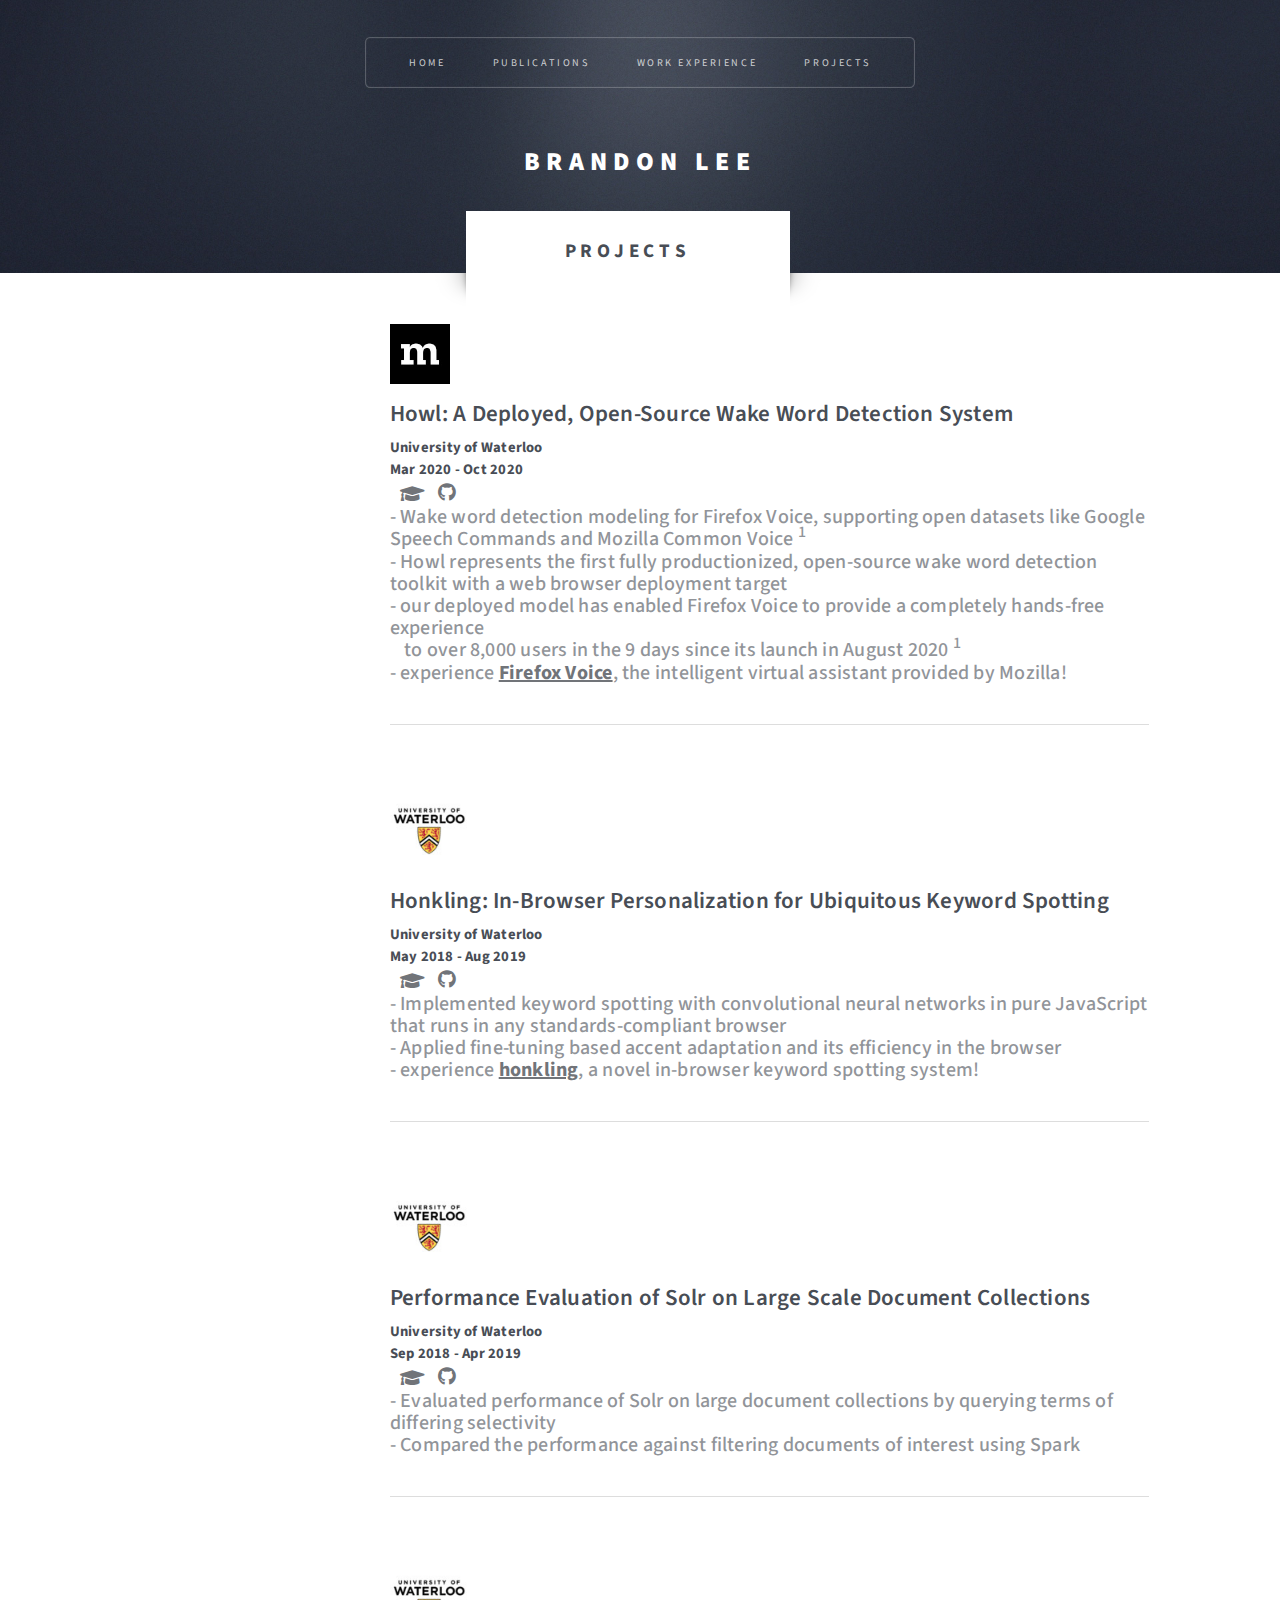
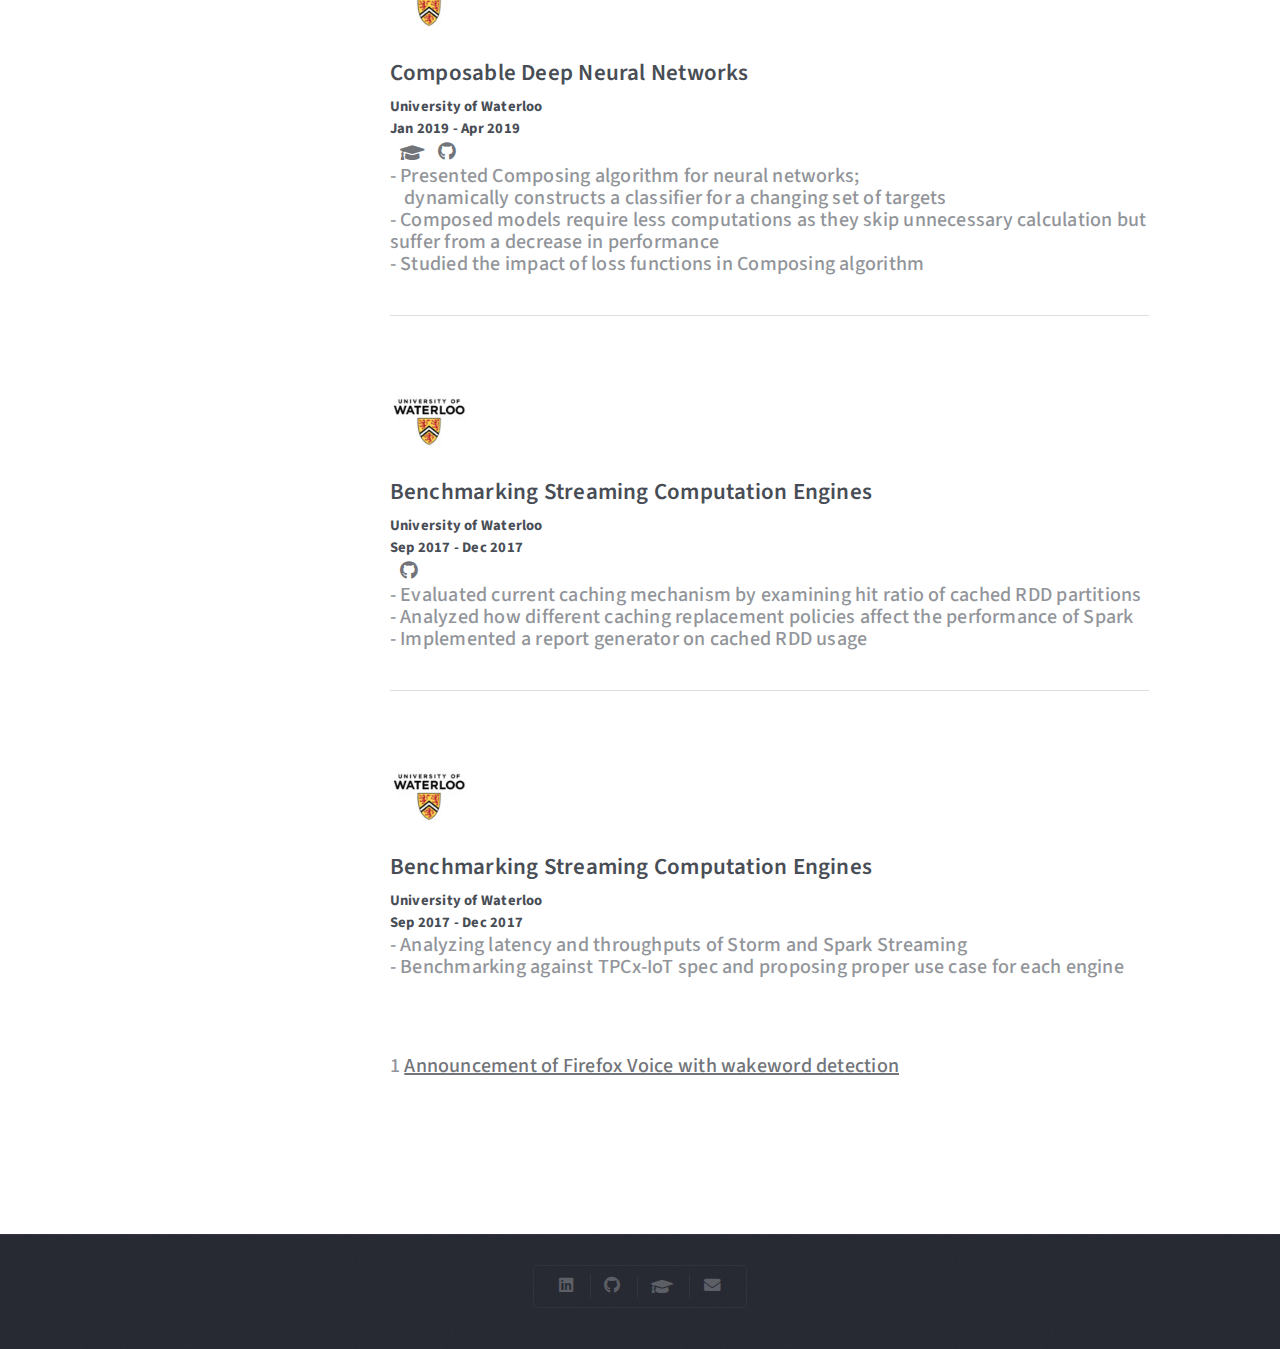
==== projects.html @ 90d03d56 "add projects" ====
<!DOCTYPE HTML>
<html>

<head>
  <title>Brandon Lee</title>
  <meta charset="utf-8" />
  <meta name="viewport" content="width=device-width, initial-scale=1, user-scalable=no" />
  <link rel="stylesheet" href="assets/css/main.css" />
</head>

<body class="left-sidebar is-preload">
  <div id="page-wrapper">

    <!-- Header -->
    <section id="header" class="wrapper">

      <!-- Logo -->
      <div id="logo">
        <h1><a href="index.html">Brandon Lee</a></h1>
      </div>

      <!-- Nav -->
      <nav id="nav">
        <ul>
          <li class="current"><a href="index.html">Home</a></li>
          <li><a href="publications.html">Publications</a></li>
          <li><a href="work.html">Work Experience</a></li>
          <li><a href="projects.html">Projects</a></li>
          <!--
                                <li><a href="no-sidebar.html">Project</a></li>
								<li><a href="no-sidebar.html">CV</a></li>
-->

        </ul>
      </nav>

    </section>

    <!-- Main -->
    <section id="main" class="wrapper style2">
      <div class="title">Projects</div>

      <div id="white" class="row">

        <div id="pub-section" class="col-md">
          <img
            src="images/mozilla.jpeg"
            style="width:60px;height:60px;"> &ensp;
          <h3>Howl: A Deployed, Open-Source Wake Word Detection System</h3>
          <h4>University of Waterloo</h4>
          <h4>Mar 2020 - Oct 2020</h4>
          &ensp;
          <a href="https://aclanthology.org/2020.nlposs-1.9/"><i class="fa fa-graduation-cap fa-lg" aria-hidden="true"></i></a>
          &ensp;
          <a href="https://github.com/castorini/howl" class="icon brands fa-github"><span class="label">Github</span></a>
          <p>
            - Wake word detection modeling for Firefox Voice, supporting open datasets like Google Speech Commands and Mozilla Common Voice <sup>1</sup> <br>
            - Howl represents the first fully productionized, open-source wake word detection toolkit with a web browser deployment target <br>
            - our deployed model has enabled Firefox Voice to provide a completely hands-free experience <br> &ensp; to over 8,000 users in the 9 days since its launch in August 2020 <sup>1</sup> <br>
            - experience <b><a href="https://castorini.github.io/honkling/view/home.html">Firefox Voice</a></b>, the intelligent virtual assistant provided by Mozilla!
          </p>
          <hr>
        </div>

        <div id="pub-section" class="col-md">
          <img
            src="images/waterloo.jpeg"
            style="width:80px;height:80px;"> &ensp;
          <h3>Honkling: In-Browser Personalization for Ubiquitous Keyword Spotting</h3>
          <h4>University of Waterloo</h4>
          <h4>May 2018 - Aug 2019</h4>
          &ensp;
          <a href="https://aclanthology.org/D19-3016/"><i class="fa fa-graduation-cap fa-lg" aria-hidden="true"></i></a>
          &ensp;
          <a href="https://github.com/castorini/honkling" class="icon brands fa-github"><span class="label">Github</span></a>
          <p>
            - Implemented keyword spotting with convolutional neural networks in pure JavaScript that runs in any standards-compliant browser <br>
            - Applied fine-tuning based accent adaptation and its efficiency in the browser <br>
            - experience <b><a href="https://castorini.github.io/honkling/view/home.html">honkling</a></b>, a novel in-browser keyword spotting system!
          </p>
          <hr>
        </div>

        <div id="pub-section" class="col-md">
          <img
            src="images/waterloo.jpeg"
            style="width:80px;height:80px;"> &ensp;
          <h3>Performance Evaluation of Solr on Large Scale Document Collections</h3>
          <h4>University of Waterloo</h4>
          <h4>Sep 2018 - Apr 2019</h4>
          &ensp;
          <a href="https://dl.acm.org/doi/abs/10.1145/3331184.3331395"><i class="fa fa-graduation-cap fa-lg" aria-hidden="true"></i></a>
          &ensp;
          <a href="https://github.com/ljj7975/solr-evaluation" class="icon brands fa-github"><span class="label">Github</span></a>
          <p>
            - Evaluated performance of Solr on large document collections by querying terms of differing selectivity <br>
            - Compared the performance against filtering documents of interest using Spark <br>
          </p>
          <hr>
        </div>
        
        <div id="pub-section" class="col-md">
          <img
            src="images/waterloo.jpeg"
            style="width:80px;height:80px;"> &ensp;
          <h3>Composable Deep Neural Networks</h3>
          <h4>University of Waterloo</h4>
          <h4>Jan 2019 - Apr 2019</h4>
          &ensp;
          <a href="https://github.com/ljj7975/composable-model-exp/blob/master/report/project.pdf"><i class="fa fa-graduation-cap fa-lg" aria-hidden="true"></i></a>
          &ensp;
          <a href="https://github.com/ljj7975/composable-model-exp" class="icon brands fa-github"><span class="label">Github</span></a>
          <p>
            - Presented Composing algorithm for neural networks; <br> &ensp; dynamically constructs a classifier for a changing set of targets <br>
            - Composed models require less computations as they skip unnecessary calculation but suffer from a decrease in performance <br>
            - Studied the impact of loss functions in Composing algorithm <br>
          </p>
          <hr>
        </div>

        <div id="pub-section" class="col-md">
          <img
            src="images/waterloo.jpeg"
            style="width:80px;height:80px;"> &ensp;
          <h3>Benchmarking Streaming Computation Engines</h3>
          <h4>University of Waterloo</h4>
          <h4>Sep 2017 - Dec 2017</h4>
          &ensp;
          <a href="https://github.com/ljj7975/CachedRDDReportGenerator" class="icon brands fa-github"><span class="label">Github</span></a>
          <p>
            - Evaluated current caching mechanism by examining hit ratio of cached RDD partitions <br>
            - Analyzed how different caching replacement policies affect the performance of Spark <br>
            - Implemented a report generator on cached RDD usage <br>
          </p>
          <hr>
        </div>

        <div id="pub-section" class="col-md">
          <img
            src="images/waterloo.jpeg"
            style="width:80px;height:80px;"> &ensp;
          <h3>Benchmarking Streaming Computation Engines</h3>
          <h4>University of Waterloo</h4>
          <h4>Sep 2017 - Dec 2017</h4>
          <p>
            - Analyzing latency and throughputs of Storm and Spark Streaming <br>
            - Benchmarking against TPCx-IoT spec and proposing proper use case for each engine <br>
          </p>
          <!-- <hr> -->
        </div>

        <div id="pub-section" class="col-md">
          <p>
            1 <a href="https://twitter.com/jofish/status/1293017304423215104">Announcement of Firefox Voice with wakeword detection</a> <br>
          </p>
        </div>
      </div>
    </section>

    <!-- Footer -->
    <section id="footer" class="wrapper">
      <div id="copyright">
        <ul>
          <li><a href="https://www.linkedin.com/in/ljj7975/" class="icon brands fa-linkedin"><span
                class="label">Linkedin</span></a></li>
          <li><a href="https://github.com/ljj7975" class="icon brands fa-github"><span class="label">Github</span></a>
          </li>
          <li><a href="https://scholar.google.ca/citations?user=iMOQIAYAAAAJ&hl=en"><i
                class="fa fa-graduation-cap fa-lg" aria-hidden="true"></i></a></li>
          <li><a href="mailto:ljj7975@gmail.com" class="icon solid fa-envelope"><span class="label">Email</span></a>
          </li>
        </ul>
      </div>
    </section>

  </div>

  <!-- Scripts -->
  <script src="assets/js/jquery.min.js"></script>
  <script src="assets/js/jquery.dropotron.min.js"></script>
  <script src="assets/js/browser.min.js"></script>
  <script src="assets/js/breakpoints.min.js"></script>
  <script src="assets/js/util.js"></script>
  <script src="assets/js/main.js"></script>

</body>

</html>
---- assets/css/main.css ----
@import url("fontawesome-all.min.css");
@import url("https://fonts.googleapis.com/css?family=Source+Sans+Pro:400,400italic,700,900");

/*
	Escape Velocity by HTML5 UP
	html5up.net | @ajlkn
	Free for personal and commercial use under the CCA 3.0 license (html5up.net/license)
*/

html, body, div, span, applet, object,
iframe, h1, h2, h3, h4, h5, h6, p, blockquote,
pre, a, abbr, acronym, address, big, cite,
code, del, dfn, em, img, ins, kbd, q, s, samp,
small, strike, strong, sub, sup, tt, var, b,
u, i, center, dl, dt, dd, ol, ul, li, fieldset,
form, label, legend, table, caption, tbody,
tfoot, thead, tr, th, td, article, aside,
canvas, details, embed, figure, figcaption,
footer, header, hgroup, menu, nav, output, ruby,
section, summary, time, mark, audio, video {
	margin: 0;
	padding: 0;
	border: 0;
	font-size: 100%;
	font: inherit;
	vertical-align: baseline;}

article, aside, details, figcaption, figure,
footer, header, hgroup, menu, nav, section {
	display: block;}

body {
	line-height: 1;
}

ol, ul {
	list-style: none;
}

blockquote, q {
	quotes: none;
}

	blockquote:before, blockquote:after, q:before, q:after {
		content: '';
		content: none;
	}

table {
	border-collapse: collapse;
	border-spacing: 0;
}

body {
	-webkit-text-size-adjust: none;
}

mark {
	background-color: transparent;
	color: inherit;
}

input::-moz-focus-inner {
	border: 0;
	padding: 0;
}

input, select, textarea {
	-moz-appearance: none;
	-webkit-appearance: none;
	-ms-appearance: none;
	appearance: none;
}

/* Basic */

	@-ms-viewport {
		width: device-width;
	}

	html {
		box-sizing: border-box;
	}

	*, *:before, *:after {
		box-sizing: inherit;
	}

	body.is-preload *, body.is-preload *:before, body.is-preload *:after {
		-moz-animation: none !important;
		-webkit-animation: none !important;
		-ms-animation: none !important;
		animation: none !important;
		-moz-transition: none !important;
		-webkit-transition: none !important;
		-ms-transition: none !important;
		transition: none !important;
	}

	body, input, textarea, select {
		font-family: 'Source Sans Pro', sans-serif;
		font-weight: 400;
		color: #919499;
		font-size: 14pt;
		line-height: 1.75em;
		letter-spacing: 0.025em;
	}

	h1, h2, h3, h4, h5, h6 {
		font-weight: 700;
		color: #484d55;
	}

		h1 a, h2 a, h3 a, h4 a, h5 a, h6 a {
			color: inherit;
			text-decoration: none;
		}

	a {
		-moz-transition: color .25s ease-in-out;
		-webkit-transition: color .25s ease-in-out;
		-ms-transition: color .25s ease-in-out;
		transition: color .25s ease-in-out;
		text-decoration: underline;
		color: #717479;
	}

		a:hover {
			text-decoration: none;
		}

	strong, b {
		font-weight: 700;
		color: #484d55;
	}

	blockquote {
		border-left: solid 0.5em #ddd;
		padding: 1em 0 1em 2em;
		font-style: italic;
	}

	em, i {
		font-style: italic;
	}

	hr {
		border: 0;
		border-top: solid 1px #ddd;
		margin: 2em 0 2em 0;
	}

	sub {
		position: relative;
		top: 0.5em;
		font-size: 0.8em;
	}

	sup {
		position: relative;
		top: -0.5em;
		font-size: 0.8em;
	}

	.nobr {
		white-space: nowrap;
	}

	br.clear {
		clear: both;
	}

	p, ul, ol, dl, table, blockquote, form {
		margin-bottom: 2em;
	}

/* Container */

	.container {
		margin: 0 auto;
		max-width: 100%;
		width: 68em;
	}

		@media screen and (max-width: 1680px) {

			.container {
				width: 70em;
			}

		}

		@media screen and (max-width: 1280px) {

			.container {
				width: calc(100% - 100px);
			}

		}

		@media screen and (max-width: 980px) {

			.container {
				width: calc(100% - 100px);
			}

		}

		@media screen and (max-width: 736px) {

			.container {
				width: calc(100% - 40px);
			}

		}

/* Row */

	.row {
		display: flex;
		flex-wrap: wrap;
		box-sizing: border-box;
		align-items: stretch;
	}

		.row > * {
			box-sizing: border-box;
		}

		.row.gtr-uniform > * > :last-child {
			margin-bottom: 0;
		}

		.row.aln-left {
			justify-content: flex-start;
		}

		.row.aln-center {
			justify-content: center;
		}

		.row.aln-right {
			justify-content: flex-end;
		}

		.row.aln-top {
			align-items: flex-start;
		}

		.row.aln-middle {
			align-items: center;
		}

		.row.aln-bottom {
			align-items: flex-end;
		}

		.row > .imp {
			order: -1;
		}

		.row > .col-1 {
			width: 8.33333%;
		}

		.row > .off-1 {
			margin-left: 8.33333%;
		}

		.row > .col-2 {
			width: 16.66667%;
		}

		.row > .off-2 {
			margin-left: 16.66667%;
		}

		.row > .col-3 {
			width: 25%;
		}

		.row > .off-3 {
			margin-left: 25%;
		}

		.row > .col-4 {
			width: 33.33333%;
		}

		.row > .off-4 {
			margin-left: 33.33333%;
		}

		.row > .col-5 {
			width: 41.66667%;
		}

		.row > .off-5 {
			margin-left: 41.66667%;
		}

		.row > .col-6 {
			width: 50%;
		}

		.row > .off-6 {
			margin-left: 50%;
		}

		.row > .col-7 {
			width: 58.33333%;
		}

		.row > .off-7 {
			margin-left: 58.33333%;
		}

		.row > .col-8 {
			width: 66.66667%;
		}

		.row > .off-8 {
			margin-left: 66.66667%;
		}

		.row > .col-9 {
			width: 75%;
		}

		.row > .off-9 {
			margin-left: 75%;
		}

		.row > .col-10 {
			width: 83.33333%;
		}

		.row > .off-10 {
			margin-left: 83.33333%;
		}

		.row > .col-11 {
			width: 91.66667%;
		}

		.row > .off-11 {
			margin-left: 91.66667%;
		}

		.row > .col-12 {
			width: 100%;
		}

		.row > .off-12 {
			margin-left: 100%;
		}

		.row.gtr-0 {
			margin-top: 0px;
			margin-left: 0px;
		}

			.row.gtr-0 > * {
				padding: 0px 0 0 0px;
			}

			.row.gtr-0.gtr-uniform {
				margin-top: 0px;
			}

				.row.gtr-0.gtr-uniform > * {
					padding-top: 0px;
				}

		.row.gtr-25 {
			margin-top: -12.5px;
			margin-left: -12.5px;
		}

			.row.gtr-25 > * {
				padding: 12.5px 0 0 12.5px;
			}

			.row.gtr-25.gtr-uniform {
				margin-top: -12.5px;
			}

				.row.gtr-25.gtr-uniform > * {
					padding-top: 12.5px;
				}

		.row.gtr-50 {
			margin-top: -25px;
			margin-left: -25px;
		}

			.row.gtr-50 > * {
				padding: 25px 0 0 25px;
			}

			.row.gtr-50.gtr-uniform {
				margin-top: -25px;
			}

				.row.gtr-50.gtr-uniform > * {
					padding-top: 25px;
				}

		.row {
			margin-top: -50px;
			margin-left: -50px;
		}

			.row > * {
				padding: 50px 0 0 50px;
			}

			.row.gtr-uniform {
				margin-top: -50px;
			}

				.row.gtr-uniform > * {
					padding-top: 50px;
				}

		.row.gtr-150 {
			margin-top: -75px;
			margin-left: -75px;
		}

			.row.gtr-150 > * {
				padding: 75px 0 0 75px;
			}

			.row.gtr-150.gtr-uniform {
				margin-top: -75px;
			}

				.row.gtr-150.gtr-uniform > * {
					padding-top: 75px;
				}

		.row.gtr-200 {
			margin-top: -100px;
			margin-left: -100px;
		}

			.row.gtr-200 > * {
				padding: 100px 0 0 100px;
			}

			.row.gtr-200.gtr-uniform {
				margin-top: -100px;
			}

				.row.gtr-200.gtr-uniform > * {
					padding-top: 100px;
				}

		@media screen and (max-width: 1680px) {

			.row {
				display: flex;
				flex-wrap: wrap;
				box-sizing: border-box;
				align-items: stretch;
			}

				.row > * {
					box-sizing: border-box;
				}

				.row.gtr-uniform > * > :last-child {
					margin-bottom: 0;
				}

				.row.aln-left {
					justify-content: flex-start;
				}

				.row.aln-center {
					justify-content: center;
				}

				.row.aln-right {
					justify-content: flex-end;
				}

				.row.aln-top {
					align-items: flex-start;
				}

				.row.aln-middle {
					align-items: center;
				}

				.row.aln-bottom {
					align-items: flex-end;
				}

				.row > .imp-xlarge {
					order: -1;
				}

				.row > .col-1-xlarge {
					width: 8.33333%;
				}

				.row > .off-1-xlarge {
					margin-left: 8.33333%;
				}

				.row > .col-2-xlarge {
					width: 16.66667%;
				}

				.row > .off-2-xlarge {
					margin-left: 16.66667%;
				}

				.row > .col-3-xlarge {
					width: 25%;
				}

				.row > .off-3-xlarge {
					margin-left: 25%;
				}

				.row > .col-4-xlarge {
					width: 33.33333%;
				}

				.row > .off-4-xlarge {
					margin-left: 33.33333%;
				}

				.row > .col-5-xlarge {
					width: 41.66667%;
				}

				.row > .off-5-xlarge {
					margin-left: 41.66667%;
				}

				.row > .col-6-xlarge {
					width: 50%;
				}

				.row > .off-6-xlarge {
					margin-left: 50%;
				}

				.row > .col-7-xlarge {
					width: 58.33333%;
				}

				.row > .off-7-xlarge {
					margin-left: 58.33333%;
				}

				.row > .col-8-xlarge {
					width: 66.66667%;
				}

				.row > .off-8-xlarge {
					margin-left: 66.66667%;
				}

				.row > .col-9-xlarge {
					width: 75%;
				}

				.row > .off-9-xlarge {
					margin-left: 75%;
				}

				.row > .col-10-xlarge {
					width: 83.33333%;
				}

				.row > .off-10-xlarge {
					margin-left: 83.33333%;
				}

				.row > .col-11-xlarge {
					width: 91.66667%;
				}

				.row > .off-11-xlarge {
					margin-left: 91.66667%;
				}

				.row > .col-12-xlarge {
					width: 100%;
				}

				.row > .off-12-xlarge {
					margin-left: 100%;
				}

				.row.gtr-0 {
					margin-top: 0px;
					margin-left: 0px;
				}

					.row.gtr-0 > * {
						padding: 0px 0 0 0px;
					}

					.row.gtr-0.gtr-uniform {
						margin-top: 0px;
					}

						.row.gtr-0.gtr-uniform > * {
							padding-top: 0px;
						}

				.row.gtr-25 {
					margin-top: -12.5px;
					margin-left: -12.5px;
				}

					.row.gtr-25 > * {
						padding: 12.5px 0 0 12.5px;
					}

					.row.gtr-25.gtr-uniform {
						margin-top: -12.5px;
					}

						.row.gtr-25.gtr-uniform > * {
							padding-top: 12.5px;
						}

				.row.gtr-50 {
					margin-top: -25px;
					margin-left: -25px;
				}

					.row.gtr-50 > * {
						padding: 25px 0 0 25px;
					}

					.row.gtr-50.gtr-uniform {
						margin-top: -25px;
					}

						.row.gtr-50.gtr-uniform > * {
							padding-top: 25px;
						}

				.row {
					margin-top: -50px;
					margin-left: -50px;
				}

					.row > * {
						padding: 50px 0 0 50px;
					}

					.row.gtr-uniform {
						margin-top: -50px;
					}

						.row.gtr-uniform > * {
							padding-top: 50px;
						}

				.row.gtr-150 {
					margin-top: -75px;
					margin-left: -75px;
				}

					.row.gtr-150 > * {
						padding: 75px 0 0 75px;
					}

					.row.gtr-150.gtr-uniform {
						margin-top: -75px;
					}

						.row.gtr-150.gtr-uniform > * {
							padding-top: 75px;
						}

				.row.gtr-200 {
					margin-top: -100px;
					margin-left: -100px;
				}

					.row.gtr-200 > * {
						padding: 100px 0 0 100px;
					}

					.row.gtr-200.gtr-uniform {
						margin-top: -100px;
					}

						.row.gtr-200.gtr-uniform > * {
							padding-top: 100px;
						}

		}

		@media screen and (max-width: 1280px) {

			.row {
				display: flex;
				flex-wrap: wrap;
				box-sizing: border-box;
				align-items: stretch;
			}

				.row > * {
					box-sizing: border-box;
				}

				.row.gtr-uniform > * > :last-child {
					margin-bottom: 0;
				}

				.row.aln-left {
					justify-content: flex-start;
				}

				.row.aln-center {
					justify-content: center;
				}

				.row.aln-right {
					justify-content: flex-end;
				}

				.row.aln-top {
					align-items: flex-start;
				}

				.row.aln-middle {
					align-items: center;
				}

				.row.aln-bottom {
					align-items: flex-end;
				}

				.row > .imp-large {
					order: -1;
				}

				.row > .col-1-large {
					width: 8.33333%;
				}

				.row > .off-1-large {
					margin-left: 8.33333%;
				}

				.row > .col-2-large {
					width: 16.66667%;
				}

				.row > .off-2-large {
					margin-left: 16.66667%;
				}

				.row > .col-3-large {
					width: 25%;
				}

				.row > .off-3-large {
					margin-left: 25%;
				}

				.row > .col-4-large {
					width: 33.33333%;
				}

				.row > .off-4-large {
					margin-left: 33.33333%;
				}

				.row > .col-5-large {
					width: 41.66667%;
				}

				.row > .off-5-large {
					margin-left: 41.66667%;
				}

				.row > .col-6-large {
					width: 50%;
				}

				.row > .off-6-large {
					margin-left: 50%;
				}

				.row > .col-7-large {
					width: 58.33333%;
				}

				.row > .off-7-large {
					margin-left: 58.33333%;
				}

				.row > .col-8-large {
					width: 66.66667%;
				}

				.row > .off-8-large {
					margin-left: 66.66667%;
				}

				.row > .col-9-large {
					width: 75%;
				}

				.row > .off-9-large {
					margin-left: 75%;
				}

				.row > .col-10-large {
					width: 83.33333%;
				}

				.row > .off-10-large {
					margin-left: 83.33333%;
				}

				.row > .col-11-large {
					width: 91.66667%;
				}

				.row > .off-11-large {
					margin-left: 91.66667%;
				}

				.row > .col-12-large {
					width: 100%;
				}

				.row > .off-12-large {
					margin-left: 100%;
				}

				.row.gtr-0 {
					margin-top: 0px;
					margin-left: 0px;
				}

					.row.gtr-0 > * {
						padding: 0px 0 0 0px;
					}

					.row.gtr-0.gtr-uniform {
						margin-top: 0px;
					}

						.row.gtr-0.gtr-uniform > * {
							padding-top: 0px;
						}

				.row.gtr-25 {
					margin-top: -8.75px;
					margin-left: -8.75px;
				}

					.row.gtr-25 > * {
						padding: 8.75px 0 0 8.75px;
					}

					.row.gtr-25.gtr-uniform {
						margin-top: -8.75px;
					}

						.row.gtr-25.gtr-uniform > * {
							padding-top: 8.75px;
						}

				.row.gtr-50 {
					margin-top: -17.5px;
					margin-left: -17.5px;
				}

					.row.gtr-50 > * {
						padding: 17.5px 0 0 17.5px;
					}

					.row.gtr-50.gtr-uniform {
						margin-top: -17.5px;
					}

						.row.gtr-50.gtr-uniform > * {
							padding-top: 17.5px;
						}

				.row {
					margin-top: -35px;
					margin-left: -35px;
				}

					.row > * {
						padding: 35px 0 0 35px;
					}

					.row.gtr-uniform {
						margin-top: -35px;
					}

						.row.gtr-uniform > * {
							padding-top: 35px;
						}

				.row.gtr-150 {
					margin-top: -52.5px;
					margin-left: -52.5px;
				}

					.row.gtr-150 > * {
						padding: 52.5px 0 0 52.5px;
					}

					.row.gtr-150.gtr-uniform {
						margin-top: -52.5px;
					}

						.row.gtr-150.gtr-uniform > * {
							padding-top: 52.5px;
						}

				.row.gtr-200 {
					margin-top: -70px;
					margin-left: -70px;
				}

					.row.gtr-200 > * {
						padding: 70px 0 0 70px;
					}

					.row.gtr-200.gtr-uniform {
						margin-top: -70px;
					}

						.row.gtr-200.gtr-uniform > * {
							padding-top: 70px;
						}

		}

		@media screen and (max-width: 980px) {

			.row {
				display: flex;
				flex-wrap: wrap;
				box-sizing: border-box;
				align-items: stretch;
			}

				.row > * {
					box-sizing: border-box;
				}

				.row.gtr-uniform > * > :last-child {
					margin-bottom: 0;
				}

				.row.aln-left {
					justify-content: flex-start;
				}

				.row.aln-center {
					justify-content: center;
				}

				.row.aln-right {
					justify-content: flex-end;
				}

				.row.aln-top {
					align-items: flex-start;
				}

				.row.aln-middle {
					align-items: center;
				}

				.row.aln-bottom {
					align-items: flex-end;
				}

				.row > .imp-medium {
					order: -1;
				}

				.row > .col-1-medium {
					width: 8.33333%;
				}

				.row > .off-1-medium {
					margin-left: 8.33333%;
				}

				.row > .col-2-medium {
					width: 16.66667%;
				}

				.row > .off-2-medium {
					margin-left: 16.66667%;
				}

				.row > .col-3-medium {
					width: 25%;
				}

				.row > .off-3-medium {
					margin-left: 25%;
				}

				.row > .col-4-medium {
					width: 33.33333%;
				}

				.row > .off-4-medium {
					margin-left: 33.33333%;
				}

				.row > .col-5-medium {
					width: 41.66667%;
				}

				.row > .off-5-medium {
					margin-left: 41.66667%;
				}

				.row > .col-6-medium {
					width: 50%;
				}

				.row > .off-6-medium {
					margin-left: 50%;
				}

				.row > .col-7-medium {
					width: 58.33333%;
				}

				.row > .off-7-medium {
					margin-left: 58.33333%;
				}

				.row > .col-8-medium {
					width: 66.66667%;
				}

				.row > .off-8-medium {
					margin-left: 66.66667%;
				}

				.row > .col-9-medium {
					width: 75%;
				}

				.row > .off-9-medium {
					margin-left: 75%;
				}

				.row > .col-10-medium {
					width: 83.33333%;
				}

				.row > .off-10-medium {
					margin-left: 83.33333%;
				}

				.row > .col-11-medium {
					width: 91.66667%;
				}

				.row > .off-11-medium {
					margin-left: 91.66667%;
				}

				.row > .col-12-medium {
					width: 100%;
				}

				.row > .off-12-medium {
					margin-left: 100%;
				}

				.row.gtr-0 {
					margin-top: 0px;
					margin-left: 0px;
				}

					.row.gtr-0 > * {
						padding: 0px 0 0 0px;
					}

					.row.gtr-0.gtr-uniform {
						margin-top: 0px;
					}

						.row.gtr-0.gtr-uniform > * {
							padding-top: 0px;
						}

				.row.gtr-25 {
					margin-top: -12.5px;
					margin-left: -12.5px;
				}

					.row.gtr-25 > * {
						padding: 12.5px 0 0 12.5px;
					}

					.row.gtr-25.gtr-uniform {
						margin-top: -12.5px;
					}

						.row.gtr-25.gtr-uniform > * {
							padding-top: 12.5px;
						}

				.row.gtr-50 {
					margin-top: -25px;
					margin-left: -25px;
				}

					.row.gtr-50 > * {
						padding: 25px 0 0 25px;
					}

					.row.gtr-50.gtr-uniform {
						margin-top: -25px;
					}

						.row.gtr-50.gtr-uniform > * {
							padding-top: 25px;
						}

				.row {
					margin-top: -50px;
					margin-left: -50px;
				}

					.row > * {
						padding: 50px 0 0 50px;
					}

					.row.gtr-uniform {
						margin-top: -50px;
					}

						.row.gtr-uniform > * {
							padding-top: 50px;
						}

				.row.gtr-150 {
					margin-top: -75px;
					margin-left: -75px;
				}

					.row.gtr-150 > * {
						padding: 75px 0 0 75px;
					}

					.row.gtr-150.gtr-uniform {
						margin-top: -75px;
					}

						.row.gtr-150.gtr-uniform > * {
							padding-top: 75px;
						}

				.row.gtr-200 {
					margin-top: -100px;
					margin-left: -100px;
				}

					.row.gtr-200 > * {
						padding: 100px 0 0 100px;
					}

					.row.gtr-200.gtr-uniform {
						margin-top: -100px;
					}

						.row.gtr-200.gtr-uniform > * {
							padding-top: 100px;
						}

		}

		@media screen and (max-width: 736px) {

			.row {
				display: flex;
				flex-wrap: wrap;
				box-sizing: border-box;
				align-items: stretch;
			}

				.row > * {
					box-sizing: border-box;
				}

				.row.gtr-uniform > * > :last-child {
					margin-bottom: 0;
				}

				.row.aln-left {
					justify-content: flex-start;
				}

				.row.aln-center {
					justify-content: center;
				}

				.row.aln-right {
					justify-content: flex-end;
				}

				.row.aln-top {
					align-items: flex-start;
				}

				.row.aln-middle {
					align-items: center;
				}

				.row.aln-bottom {
					align-items: flex-end;
				}

				.row > .imp-small {
					order: -1;
				}

				.row > .col-1-small {
					width: 8.33333%;
				}

				.row > .off-1-small {
					margin-left: 8.33333%;
				}

				.row > .col-2-small {
					width: 16.66667%;
				}

				.row > .off-2-small {
					margin-left: 16.66667%;
				}

				.row > .col-3-small {
					width: 25%;
				}

				.row > .off-3-small {
					margin-left: 25%;
				}

				.row > .col-4-small {
					width: 33.33333%;
				}

				.row > .off-4-small {
					margin-left: 33.33333%;
				}

				.row > .col-5-small {
					width: 41.66667%;
				}

				.row > .off-5-small {
					margin-left: 41.66667%;
				}

				.row > .col-6-small {
					width: 50%;
				}

				.row > .off-6-small {
					margin-left: 50%;
				}

				.row > .col-7-small {
					width: 58.33333%;
				}

				.row > .off-7-small {
					margin-left: 58.33333%;
				}

				.row > .col-8-small {
					width: 66.66667%;
				}

				.row > .off-8-small {
					margin-left: 66.66667%;
				}

				.row > .col-9-small {
					width: 75%;
				}

				.row > .off-9-small {
					margin-left: 75%;
				}

				.row > .col-10-small {
					width: 83.33333%;
				}

				.row > .off-10-small {
					margin-left: 83.33333%;
				}

				.row > .col-11-small {
					width: 91.66667%;
				}

				.row > .off-11-small {
					margin-left: 91.66667%;
				}

				.row > .col-12-small {
					width: 100%;
				}

				.row > .off-12-small {
					margin-left: 100%;
				}

				.row.gtr-0 {
					margin-top: 0px;
					margin-left: 0px;
				}

					.row.gtr-0 > * {
						padding: 0px 0 0 0px;
					}

					.row.gtr-0.gtr-uniform {
						margin-top: 0px;
					}

						.row.gtr-0.gtr-uniform > * {
							padding-top: 0px;
						}

				.row.gtr-25 {
					margin-top: -7.5px;
					margin-left: -7.5px;
				}

					.row.gtr-25 > * {
						padding: 7.5px 0 0 7.5px;
					}

					.row.gtr-25.gtr-uniform {
						margin-top: -7.5px;
					}

						.row.gtr-25.gtr-uniform > * {
							padding-top: 7.5px;
						}

				.row.gtr-50 {
					margin-top: -15px;
					margin-left: -15px;
				}

					.row.gtr-50 > * {
						padding: 15px 0 0 15px;
					}

					.row.gtr-50.gtr-uniform {
						margin-top: -15px;
					}

						.row.gtr-50.gtr-uniform > * {
							padding-top: 15px;
						}

				.row {
					margin-top: -30px;
					margin-left: -30px;
				}

					.row > * {
						padding: 30px 0 0 30px;
					}

					.row.gtr-uniform {
						margin-top: -30px;
					}

						.row.gtr-uniform > * {
							padding-top: 30px;
						}

				.row.gtr-150 {
					margin-top: -45px;
					margin-left: -45px;
				}

					.row.gtr-150 > * {
						padding: 45px 0 0 45px;
					}

					.row.gtr-150.gtr-uniform {
						margin-top: -45px;
					}

						.row.gtr-150.gtr-uniform > * {
							padding-top: 45px;
						}

				.row.gtr-200 {
					margin-top: -60px;
					margin-left: -60px;
				}

					.row.gtr-200 > * {
						padding: 60px 0 0 60px;
					}

					.row.gtr-200.gtr-uniform {
						margin-top: -60px;
					}

						.row.gtr-200.gtr-uniform > * {
							padding-top: 60px;
						}

		}

/* Section/Article */

	section,
	article {
		margin: 0 0 4em 0;
	}

	section > :last-child,
	article > :last-child,
	section:last-child,
	article:last-child {
		margin-bottom: 0;
	}

	header.style1 {
		text-align: center;
		padding: 3em 0 3em 0;
	}

		header.style1 h2 {
			font-weight: 700;
			font-size: 2em;
			letter-spacing: 0.075em;
			line-height: 1.5em;
		}

		header.style1 p {
			color: #b1b4b9;
			display: block;
			margin: 1.15em 0 0 0;
			font-size: 1.3em;
			letter-spacing: 0.075em;
			line-height: 1.5em;
		}

/* Table */

	table {
		width: 100%;
	}

		table.default {
			width: 100%;
		}

			table.default tbody tr:nth-child(2n+2) {
				background: #f4f4f4;
			}

			table.default td {
				padding: 0.5em 1em 0.5em 1em;
			}

			table.default th {
				text-align: left;
				font-weight: 400;
				padding: 0.5em 1em 0.5em 1em;
			}

			table.default thead {
				background: #484d55;
				color: #fff;
			}

			table.default tfoot {
				background: #eee;
			}

/* Form */

	form label {
		display: block;
		font-weight: 700;
		color: #484d55;
		margin: 0.25em 0 0.5em 0;
	}

	form input[type="text"],
	form input[type="email"],
	form input[type="password"],
	form select,
	form textarea {
		-moz-transition: all .25s ease-in-out;
		-webkit-transition: all .25s ease-in-out;
		-ms-transition: all .25s ease-in-out;
		transition: all .25s ease-in-out;
		-webkit-appearance: none;
		display: block;
		border: 0;
		background: #eee;
		box-shadow: inset 0px 0px 1px 0px #a0a1a7;
		border-radius: 0.35em;
		width: 100%;
		padding: 0.75em 1em 0.75em 1em;
	}

		form input[type="text"]:focus,
		form input[type="email"]:focus,
		form input[type="password"]:focus,
		form select:focus,
		form textarea:focus {
			background: #f8f8f8;
		}

	form input[type="text"],
	form input[type="email"]
	input[type="password"] {
		line-height: 1em;
	}

	form select {
		line-height: 1em;
	}

	form textarea {
		min-height: 8em;
	}

	form ul.actions {
		margin-top: 0;
	}

	form ::-webkit-input-placeholder {
		color: #555 !important;
		font-style: italic;
		line-height: 1.35em;
	}

	form :-moz-placeholder {
		color: #555 !important;
		font-style: italic;
	}

	form ::-moz-placeholder {
		color: #555 !important;
		font-style: italic;
	}

	form :-ms-input-placeholder {
		color: #555 !important;
		font-style: italic;
	}

	form ::-moz-focus-inner {
		border: 0;
	}

/* Image */

	.image {
		display: inline-block;
	}

		.image img {
			display: block;
			width: 100%;
		}

		.image.fit {
			display: block;
			width: 100%;
		}

		.image.left {
			float: left;
			margin: 0 2em 2em 0;
		}

		.image.centered {
			display: block;
			margin: 0 0 2em 0;
		}

			.image.centered img {
				margin: 0 auto;
				width: auto;
			}

		.image.featured {
			display: block;
/*
			width: 100%;
			margin: 0 0 2em 0;
*/
            margin-left: -0.25em;
			width: 4.5em;
		}

/* Button */

	input[type="button"],
	input[type="submit"],
	input[type="reset"],
	button,
	.button {
		-moz-transition: all .25s ease-in-out;
		-webkit-transition: all .25s ease-in-out;
		-ms-transition: all .25s ease-in-out;
		transition: all .25s ease-in-out;
		display: inline-block;
		background: #444;
		text-align: center;
		text-transform: uppercase;
		font-weight: 600;
		letter-spacing: 0.25em;
		text-decoration: none;
		border-radius: 0.35em;
		border: 0;
		outline: 0;
		cursor: pointer;
		padding: 0 2em 0 2em;
		font-size: 0.7em;
		min-width: 12em;
		height: 3.5em;
		line-height: 3.5em;
	}

		input[type="button"]:hover,
		input[type="submit"]:hover,
		input[type="reset"]:hover,
		button:hover,
		.button:hover {
			background-color: #f98780;
		}

		input[type="button"].large,
		input[type="submit"].large,
		input[type="reset"].large,
		button.large,
		.button.large {
			font-size: 1em;
			min-width: 14em;
		}

		input[type="button"].style1,
		input[type="submit"].style1,
		input[type="reset"].style1,
		button.style1,
		.button.style1 {
			background: #e97770 url("images/overlay.png");
			color: #fff;
		}

			input[type="button"].style1:hover,
			input[type="submit"].style1:hover,
			input[type="reset"].style1:hover,
			button.style1:hover,
			.button.style1:hover {
				background-color: #f98780;
			}

			input[type="button"].style1:active,
			input[type="submit"].style1:active,
			input[type="reset"].style1:active,
			button.style1:active,
			.button.style1:active {
				background-color: #d96760;
			}

		input[type="button"].style2,
		input[type="submit"].style2,
		input[type="reset"].style2,
		button.style2,
		.button.style2 {
			background: none;
			color: #606167;
			box-shadow: inset 0px 0px 2px 0px #a0a1a7;
		}

			input[type="button"].style2:hover,
			input[type="submit"].style2:hover,
			input[type="reset"].style2:hover,
			button.style2:hover,
			.button.style2:hover {
				box-shadow: inset 0px 0px 2px 0px #606167;
			}

			input[type="button"].style2:active,
			input[type="submit"].style2:active,
			input[type="reset"].style2:active,
			button.style2:active,
			.button.style2:active {
				box-shadow: inset 0px 0px 2px 0px #202127;
			}

		input[type="button"].style3,
		input[type="submit"].style3,
		input[type="reset"].style3,
		button.style3,
		.button.style3 {
			background: #2f333b url("images/overlay.png");
			color: #fff;
		}

			input[type="button"].style3:hover,
			input[type="submit"].style3:hover,
			input[type="reset"].style3:hover,
			button.style3:hover,
			.button.style3:hover {
				background-color: #3f434b;
			}

			input[type="button"].style3:active,
			input[type="submit"].style3:active,
			input[type="reset"].style3:active,
			button.style3:active,
			.button.style3:active {
				background-color: #1f232b;
			}

/* List */

	ul {
		list-style: disc;
		padding-left: 1em;
	}

		ul li {
			padding-left: 0.5em;
		}

		ul.style2 {
			list-style: none;
			padding-left: 0;
		}

			ul.style2 li {
				border-top: solid 1px #eee;
				padding: 1.5em 0 0 0;
				margin: 1.5em 0 0 0;
			}

				ul.style2 li:first-child {
					border-top: 0;
					padding-top: 0;
					margin-top: 0;
				}

		ul.style3 {
			list-style: none;
			padding-left: 0;
		}

			ul.style3 li {
				border-top: solid 1px #eee;
				padding: 0.5em 0 0 0;
				margin: 0.5em 0 0 0;
			}

				ul.style3 li:first-child {
					border-top: 0;
					padding-top: 0;
					margin-top: 0;
				}

	ol {
		list-style: decimal;
		padding-left: 1.25em;
	}

		ol li {
			padding-left: 0.25em;
		}

/* Actions */

	ul.actions {
		list-style: none;
		padding-left: 0;
		margin: 3em 0 0 0;
	}

		ul.actions li {
			display: inline-block;
			margin: 0 0.75em 0 0.75em;
			padding-left: 0;
		}

			ul.actions li:first-child {
				margin-left: 0;
			}

			ul.actions li:last-child {
				margin-right: 0;
			}

		ul.actions.special {
			text-align: center;
		}

/* Feature List */

	.feature-list {
		max-width: 58em;
		margin-left: auto;
		margin-right: auto;
		position: relative;
		top: 0.75em;
	}
		.feature-list section {
			border-top: solid 1px #eee;
			padding-top: 3em;
			padding-left: 5em;
			position: relative;
		}

		@media screen and (min-width: 981px) {

			.feature-list > .row > :nth-child(-n + 2) > section {
				border-top: 0;
				padding-top: 0;
			}

		}

		.feature-list h3 {
			color: #e97770 !important;
			margin: -0.35em 0 0.75em 0;
			font-size: 1.15em;
			letter-spacing: 0.05em;
		}

			.feature-list h3:before {
				display: block;
				color: #fff;
				background: #2f333b url("images/overlay.png");
				border-radius: 2.5em;
				text-align: center;
				width: 2.5em;
				height: 2.5em;
				line-height: 2.5em;
				margin-right: 0.75em;
				position: absolute;
				left: 0;
				margin-top: -0.5em;
			}

		.feature-list.small section {
			padding-left: 3.5em;
		}

		.feature-list.small h3:before {
			font-size: 0.8em;
		}

/* Icons */

	.icon {
		text-decoration: none;
		text-decoration: none;
	}

		.icon:before {
			-moz-osx-font-smoothing: grayscale;
			-webkit-font-smoothing: antialiased;
			display: inline-block;
			font-style: normal;
			font-variant: normal;
			text-rendering: auto;
			line-height: 1;
			text-transform: none !important;
			font-family: 'Font Awesome 5 Free';
			font-weight: 400;
		}

		.icon:before {
			line-height: inherit;
			font-size: 1.25em;
		}

		.icon > .label {
			display: none;
		}

		.icon.solid:before {
			font-weight: 900;
		}

		.icon.brands:before {
			font-family: 'Font Awesome 5 Brands';
		}

/* Box */

	.box header {
		margin: 0 0 1.5em 0;
	}

		.box header.style1 {
			position: relative;
			margin: -0.5em 0 0 0;
			padding-top: 0;
		}

	.box h2 {
		margin: 0 0 0.75em 0;
		font-size: 1.15em;
		letter-spacing: 0.05em;
	}

	.box h3 {
		margin: 0 0 0.5em 0;
		font-size: 1em;
		font-weight: 600;
		letter-spacing: 0.05em;
	}

	.box.post-excerpt .image.left {
		position: relative;
		top: 0.5em;
		width: 5em;
	}

	.box.post-excerpt h3, .box.post-excerpt p {
		margin-left: 7em;
	}

/* Wrapper */

	.wrapper {
		position: relative;
		padding: 6em 0 2em 0;
	}

		.wrapper .title {
			position: absolute;
			top: 0;
			left: 55%;
			text-align: center;
			text-transform: uppercase;
			display: block;
			font-weight: 700;
			letter-spacing: 0.25em;
			font-size: 1.3em;
			width: 17em;
			height: 3.25em;
			top: -3.25em;
			line-height: 3.25em;
			margin-bottom: -3.25em;
			margin-left: -12.5em;
			padding-top: 0.5em;
		}

			.wrapper .title:before {
				content: '';
				position: absolute;
				bottom: -38px;
				left: -35px;
				width: 35px;
				height: 38px;
				background: url("images/shadow.png");
			}

			.wrapper .title:after {
				-moz-transform: scaleX(-1);
				-webkit-transform: scaleX(-1);
				-ms-transform: scaleX(-1);
				transform: scaleX(-1);
				content: '';
				position: absolute;
				bottom: -38px;
				right: -35px;
				width: 35px;
				height: 38px;
				background: url("images/shadow.png");
			}

		.wrapper.style1 {
			background: #e97770 url("images/overlay.png");
			color: #eee;
			color: rgba(255, 255, 255, 0.75);
		}

			.wrapper.style1 .title {
				background: #e97770 url("images/overlay.png");
				color: #fff;
			}

			.wrapper.style1 h1, .wrapper.style1 h2, .wrapper.style1 h3, .wrapper.style1 h4, .wrapper.style1 h5, .wrapper.style1 h6, .wrapper.style1 strong, .wrapper.style1 b, .wrapper.style1 a {
				color: #fff;
			}

		.wrapper.style2 {
			background: #fff;
		}

			.wrapper.style2 .title {
				background: #fff;
				color: #484d55;
			}

		.wrapper.style3 {
			background: #f3f3f3 url("images/overlay.png");
		}

			.wrapper.style3 .title {
				background: #f3f3f3 url("images/overlay.png");
				color: #484d55;
			}

			.wrapper.style3 .image {
				border: solid 10px #fff;
			}

/* Page Wrapper */

	#page-wrapper > section {
		margin-bottom: 0;
	}

/* Header */

	#header {
		display: -moz-flex;
		display: -webkit-flex;
		display: -ms-flex;
		display: flex;
		-moz-align-items: center;
		-webkit-align-items: center;
		-ms-align-items: center;
		align-items: center;
		-moz-justify-content: center;
		-webkit-justify-content: center;
		-ms-justify-content: center;
		justify-content: center;
		position: relative;
		height: 21em;
		background: url("../../images/banner.jpg") center center;
		background-size: cover;
		padding: 0;
	}

		#header:before {
			content: '';
			position: absolute;
			top: 0;
			left: 0;
			width: 100%;
			height: 100%;
			background: url("images/overlay.png");
		}

		.homepage #header {
			height: 21em;
		}

/* Logo */

	#logo {
		width: 100%;
		text-align: center;
		position: relative;
		top: 0.8em;
	}

		#logo h1 {
			font-weight: 900;
			text-transform: uppercase;
			color: #fff;
			font-size: 2em;
			letter-spacing: 0.25em;
		}

		#logo p {
			color: #eee;
			color: rgba(255, 255, 255, 0.5);
			text-transform: uppercase;
			margin: 1.25em 0 0 0;
			display: block;
			letter-spacing: 0.2em;
			font-size: 0.9em;
		}


/* Nav */

	#nav {
		position: absolute;
		display: block;
		top: 2.5em;
		left: 0;
		width: 100%;
		text-align: center;
	}

		#nav > ul {
			display: inline-block;
			border-radius: 0.35em;
			box-shadow: inset 0px 0px 1px 1px rgba(255, 255, 255, 0.25);
			padding: 0 1.5em 0 1.5em;
		}

			#nav > ul > li {
				display: inline-block;
				text-align: center;
				padding: 0 1.5em 0 1.5em;
			}

				#nav > ul > li > ul {
					display: none;
				}

				#nav > ul > li > a, #nav > ul > li > span {
					display: block;
					color: #eee;
					color: rgba(255, 255, 255, 0.75);
					text-transform: uppercase;
					text-decoration: none;
					font-size: 0.7em;
					letter-spacing: 0.25em;
					height: 5em;
					line-height: 5em;
					-moz-transition: all .25s ease-in-out;
					-webkit-transition: all .25s ease-in-out;
					-o-transition: all .25s ease-in-out;
					-ms-transition: all .25s ease-in-out;
					transition: all .25s ease-in-out;
					outline: 0;
				}

				#nav > ul > li:hover > a {
					color: #fff;
				}

				#nav > ul > li.active > a, #nav > ul > li.active > span {
					color: #fff;
				}

	.dropotron {
		background: #222835 url("images/overlay.png");
		background-color: rgba(44, 50, 63, 0.925);
		padding: 1.25em 1em 1.25em 1em;
		border-radius: 0.35em;
		box-shadow: inset 0px 0px 1px 1px rgba(255, 255, 255, 0.25);
		min-width: 12em;
		text-align: left;
		margin-top: -1.25em;
		margin-left: -1px;
		list-style: none;
	}

		.dropotron.level-0 {
			margin-top: -1px;
			margin-left: 0;
			border-top-left-radius: 0;
			border-top-right-radius: 0;
		}

		.dropotron a, .dropotron span {
			-moz-transition: all .25s ease-in-out;
			-webkit-transition: all .25s ease-in-out;
			-ms-transition: all .25s ease-in-out;
			transition: all .25s ease-in-out;
			display: block;
			color: #eee;
			color: rgba(255, 255, 255, 0.75);
			text-transform: uppercase;
			text-decoration: none;
			font-size: 0.7em;
			letter-spacing: 0.25em;
			border-top: solid 1px rgba(255, 255, 255, 0.15);
			line-height: 3em;
		}

		.dropotron li {
			padding-left: 0;
		}

			.dropotron li:first-child a, .dropotron li:first-child span {
				border-top: 0;
			}

			.dropotron li:hover > a, .dropotron li:hover > span {
				color: #fff;
			}

/* Intro */
/*

	#intro {
		padding-bottom: 8em;
		text-align: center;
	}

		#intro p.style1 {
			font-size: 1.5em;
			letter-spacing: 0.075em;
		}

		#intro p.style2 {
			font-weight: 700;
			color: #fff;
			border-radius: 0.35em;
			box-shadow: inset 0px 0px 1px 1px rgba(255, 255, 255, 0.25);
			font-size: 2.75em;
			letter-spacing: 0.075em;
			line-height: 1.35em;
			padding: 1em 0 1em 0;
			margin-bottom: 1em;
		}

			#intro p.style2 a {
				color: inherit;
				text-decoration: none;
			}

		#intro p.style3 {
			font-size: 1.1em;
			width: 48em;
			margin: 0 auto;
		}
*/

/* Features */

	#features header.style1 {
		padding-bottom: 2em;
	}

    #right-box header {
        display: block;
        margin-right: 0%;
        max-width: 100%;
        padding: 1em;
        position: relative;
        text-align: left;
        vertical-align: middle;
        z-index: 1;
    }

    #left-box .image {
        border-radius: 100%;
        display: block;
        height: 20em;
        margin-left: auto;
        margin-right: auto;
        vertical-align: middle;
        width: 18em;
        padding-top: 2em;
    }

        #left-box .image img {
            border-radius: 100%;
            display: block;
            width: 100%;
        }



/* Highlights */

/*
	#highlights .highlight {
		text-align: center;
	}

		#highlights .highlight h3 {
			color: #e97770;
			margin: 0 0 0.75em 0;
			font-size: 1.15em;
			letter-spacing: 0.05em;
		}
*/

/* Main */

/* Footer */

	#footer {
		background: #282b34 url("images/overlay.png");
		color: #eee;
		color: rgba(255, 255, 255, 0.5);
		padding-bottom: 6em;
	}

		#footer h1, #footer h2, #footer h3, #footer h4, #footer h5, #footer h6, #footer strong, #footer b, #footer a {
			color: #fff;
		}

		#footer hr {
			border-top-color: #333;
			border-top-color: rgba(255, 255, 255, 0.05);
		}

		#footer form input[type="text"],
		#footer form input[type="email"],
		#footer form input[type="password"],
		#footer form select,
		#footer form textarea {
			background: #ccc;
			box-shadow: none;
		}

			#footer form input[type="text"]:focus,
			#footer form input[type="email"]:focus,
			#footer form input[type="password"]:focus,
			#footer form select:focus,
			#footer form textarea:focus {
				background: #fff;
			}

		#footer input[type="button"],
		#footer input[type="submit"],
		#footer input[type="reset"],
		#footer button,
		#footer .button {
			color: #fff;
			box-shadow: inset 0px 0px 2px 0px rgba(255, 255, 255, 0.5);
		}

			#footer input[type="button"]:hover,
			#footer input[type="submit"]:hover,
			#footer input[type="reset"]:hover,
			#footer button:hover,
			#footer .button:hover {
				color: #fff;
				box-shadow: inset 0px 0px 2px 0px rgba(255, 255, 255, 0.65);
			}

			#footer input[type="button"]:active,
			#footer input[type="submit"]:active,
			#footer input[type="reset"]:active,
			#footer button:active,
			#footer .button:active {
				box-shadow: inset 0px 0px 2px 0px rgba(255, 255, 255, 0.75);
			}

			#footer input[type="button"].style2:active,
			#footer input[type="submit"].style2:active,
			#footer input[type="reset"].style2:active,
			#footer button.style2:active,
			#footer .button.style2:active {
				box-shadow: inset 0px 0px 2px 0px rgba(255, 255, 255, 0.75);
			}

		#footer .title {
			background: #282b34 url("images/overlay.png");
			color: #eee;
		}

		#footer header.style1 {
			padding-bottom: 6em;
			margin-bottom: 6em;
			border-bottom: solid 1px rgba(255, 255, 255, 0.05);
		}

			#footer header.style1 h2 {
				color: #fff;
			}

			#footer header.style1 .p {
				color: inherit;
			}

		#footer .feature-list {
			max-width: 100%;
		}

			#footer .feature-list section {
				border-top-color: rgba(255, 255, 255, 0.05);
			}

			#footer .feature-list h3:before {
				background: #3d4249 url("images/overlay.png");
			}

/* Copyright */

	#copyright {
		text-align: center;
		padding-top: 3em;
		margin-top: 3em;
		border-top: solid 1px rgba(255, 255, 255, 0.05);
	}

		#copyright ul {
			display: inline-block;
			border-radius: 0.35em;
			box-shadow: inset 0px 0px 1px 1px rgba(255, 255, 255, 0.05);
			color: #aaa;
			color: rgba(255, 255, 255, 0.25);
			padding: 0.75em 2em;
			font-size: 0.9em;
		}

			#copyright ul li {
				display: inline-block;
				margin-left: 1em;
				padding-left: 1em;
				border-left: solid 1px #333;
				border-left-color: rgba(255, 255, 255, 0.05);
			}

				#copyright ul li:first-child {
					border-left: 0;
					margin-left: 0;
					padding-left: 0;
				}

		#copyright a {
			color: inherit;
		}

			#copyright a:hover {
				color: #fff;
			}

/* XLarge */

	@media screen and (max-width: 1680px) {

		/* Basic */

			body, input, textarea, select {
				font-size: 12pt;
			}

	}

/* Large */

	@media screen and (max-width: 1280px) {

		/* Basic */

			body, input, select, textarea {
				font-size: 11pt;
				line-height: 1.5em;
				letter-spacing: 0.015em;
			}

		/* Wrapper */

			.wrapper {
				padding: 0em 0 3em 0;
			}

		/* Logo */

			#logo {
				margin-top: -0.5em !important;
			}

				#logo h1 {
					font-size: 1.75em;
				}

		/* Intro */

			#intro {
				padding-bottom: 7em;
			}

				#intro p.style1 {
					font-size: 1.25em;
				}

				#intro p.style2 {
					font-size: 2.25em;
				}

		/* Footer */

			#footer {
				padding-bottom: 1em;
			}

				#footer header.style1 {
					padding-bottom: 4em;
					margin-bottom: 4em;
					border-bottom: solid 1px rgba(255, 255, 255, 0.05);
				}

		/* Copyright */

			#copyright {
				padding-top: 2em;
				margin-top: 1em;
			}

	}

/* Medium */

	#navPanel, #titleBar {
		display: none;
	}

	@media screen and (max-width: 980px) {

		/* Section/Article */

			header br {
				display: none;
			}

		/* Form */

			form ul.actions {
				text-align: center;
			}

		/* Feature List */

			.feature-list {
				max-width: 40em;
			}

				.feature-list section {
					padding-top: 4em;
				}

				.feature-list > .row > :first-child > section {
					border-top: 0;
					padding-top: 0;
				}

		/* Nav */

			#nav {
				display: none;
			}

		/* Logo */

			#logo {
				top: 0;
			}

		/* Intro */

			#intro p.style3 {
				width: auto;
			}

		/* Highlights */

			#highlights .highlight {
				max-width: 40em;
				margin-left: auto;
				margin-right: auto;
			}

		/* Footer */

			#footer .feature-list {
				border-top: solid 1px rgba(255, 255, 255, 0.05);
				padding-top: 4em;
			}

	}

		@media screen and (max-width: 980px) and (min-width: 737px) {

				#footer .feature-list > .row > :nth-child(2) > section {
					border-top: 0;
					padding-top: 0;
				}

		}

	@media screen and (max-width: 980px) {

		/* Nav */

			#page-wrapper {
				-moz-backface-visibility: hidden;
				-webkit-backface-visibility: hidden;
				-ms-backface-visibility: hidden;
				backface-visibility: hidden;
				-moz-transition: -moz-transform 0.5s ease;
				-webkit-transition: -webkit-transform 0.5s ease;
				-ms-transition: -ms-transform 0.5s ease;
				transition: transform 0.5s ease;
				padding-bottom: 1px;
			}

			#titleBar {
				-moz-backface-visibility: hidden;
				-webkit-backface-visibility: hidden;
				-ms-backface-visibility: hidden;
				backface-visibility: hidden;
				-moz-transition: -moz-transform 0.5s ease;
				-webkit-transition: -webkit-transform 0.5s ease;
				-ms-transition: -ms-transform 0.5s ease;
				transition: transform 0.5s ease;
				display: block;
				height: 44px;
				left: 0;
				position: fixed;
				top: 0;
				width: 100%;
				z-index: 10001;
				background: none;
			}

				#titleBar .title {
					display: none;
				}

				#titleBar .toggle {
					text-decoration: none;
					position: absolute;
					top: 0;
					left: 0;
					width: 60px;
					height: 44px;
				}

					#titleBar .toggle:before {
						-moz-osx-font-smoothing: grayscale;
						-webkit-font-smoothing: antialiased;
						display: inline-block;
						font-style: normal;
						font-variant: normal;
						text-rendering: auto;
						line-height: 1;
						text-transform: none !important;
						font-family: 'Font Awesome 5 Free';
						font-weight: 900;
					}

					#titleBar .toggle:before {
						-moz-transition: all .15s ease-in-out;
						-webkit-transition: all .15s ease-in-out;
						-ms-transition: all .15s ease-in-out;
						transition: all .15s ease-in-out;
						text-decoration: none;
						content: '\f0c9';
						font-size: 14px;
						position: absolute;
						top: 6px;
						left: 6px;
						display: block;
						width: 54px;
						height: 38px;
						line-height: 38px;
						text-align: center;
						color: rgba(255, 255, 255, 0.75);
						background-color: rgba(92, 95, 103, 0.5);
						border-radius: 0.25em;
					}

					#titleBar .toggle:active:before {
						background-color: rgba(92, 95, 103, 0.75);
					}

			#navPanel {
				-moz-backface-visibility: hidden;
				-webkit-backface-visibility: hidden;
				-ms-backface-visibility: hidden;
				backface-visibility: hidden;
				-moz-transform: translateX(-275px);
				-webkit-transform: translateX(-275px);
				-ms-transform: translateX(-275px);
				transform: translateX(-275px);
				-moz-transition: -moz-transform 0.5s ease;
				-webkit-transition: -webkit-transform 0.5s ease;
				-ms-transition: -ms-transform 0.5s ease;
				transition: transform 0.5s ease;
				display: block;
				height: 100%;
				left: 0;
				overflow-y: auto;
				position: fixed;
				top: 0;
				width: 275px;
				z-index: 10002;
				background: #242730 url("images/overlay.png");
				box-shadow: inset -3px 0px 4px 0px rgba(0, 0, 0, 0.1);
			}

				#navPanel .link {
					display: block;
					color: rgba(255, 255, 255, 0.5);
					text-transform: uppercase;
					text-decoration: none;
					font-size: 0.85em;
					letter-spacing: 0.15em;
					text-decoration: none;
					height: 44px;
					line-height: 44px;
					border-top: solid 1px rgba(255, 255, 255, 0.05);
					margin: 0 15px 0 15px;
				}

					#navPanel .link:first-child {
						border-top: 0;
					}

				#navPanel .indent-1 {
					display: inline-block;
					width: 1em;
				}

				#navPanel .indent-2 {
					display: inline-block;
					width: 2em;
				}

				#navPanel .indent-3 {
					display: inline-block;
					width: 3em;
				}

				#navPanel .indent-4 {
					display: inline-block;
					width: 4em;
				}

				#navPanel .indent-5 {
					display: inline-block;
					width: 5em;
				}

				#navPanel .depth-0 {
					color: #fff;
				}

			body.navPanel-visible #page-wrapper {
				-moz-transform: translateX(275px);
				-webkit-transform: translateX(275px);
				-ms-transform: translateX(275px);
				transform: translateX(275px);
			}

			body.navPanel-visible #titleBar {
				-moz-transform: translateX(275px);
				-webkit-transform: translateX(275px);
				-ms-transform: translateX(275px);
				transform: translateX(275px);
			}

			body.navPanel-visible #navPanel {
				-moz-transform: translateX(0);
				-webkit-transform: translateX(0);
				-ms-transform: translateX(0);
				transform: translateX(0);
			}

	}

/* Small */

	@media screen and (max-width: 736px) {

		/* Basic */

			body, input, select, textarea {
				line-height: 1.5em;
				font-size: 10.5pt;
				letter-spacing: 0;
			}

			h2, h3, h4, h5, h6 {
				font-size: 1.2em;
				letter-spacing: 0.05em;
				margin: 0 0 1em 0;
			}

			hr {
				margin: 1em 0 1em 0;
			}

		/* Section/Article */

			section, article {
				clear: both;
			}

			header br {
				display: none;
			}

			header.style1 {
				padding: 0 0 1em 0;
			}

				header.style1 h2 {
					font-size: 1.5em;
					letter-spacing: 0.075em;
					line-height: 1.25em;
				}

				header.style1 p {
					font-size: 1em;
					letter-spacing: 0;
					display: block;
					margin: 0;
				}

		/* Button */

			input[type="button"],
			input[type="submit"],
			input[type="reset"],
			button,
			.button {
				display: block;
				width: 100%;
				font-size: 1em;
				max-width: 30em;
				margin: 0 auto;
			}

		/* Actions */

			ul.actions {
				margin: 2em 0 0 0;
			}

				ul.actions li {
					margin: 15px 0 0 0;
					display: block;
				}

					ul.actions li:first-child {
						margin-top: 0;
					}

		/* Feature List */

			.feature-list section {
				padding-top: 2em;
				padding-left: 4em;
			}

			.feature-list h3:before {
				font-size: 0.9em;
			}

		/* Box */

			.box.post-excerpt .image.left {
				position: relative;
				top: 0.25em;
				width: 25%;
				margin: 0;
			}

			.box.post-excerpt h3, .box.post-excerpt p {
				margin-left: 32.5%;
			}

		/* Wrapper */

			.wrapper {
				padding: 3em 0 6em 0;
			}

				.wrapper .title {
					font-size: 0.9em;
					width: 18em;
					height: 2.5em;
					top: -2.5em;
					line-height: 2.5em;
					margin-bottom: -2.5em;
					margin-left: -9em;
					padding-top: 0.5em;
				}

					.wrapper .title:before, .wrapper .title:after {
						height: 15px;
						bottom: -15px;
						background-size: 100% 100%;
					}

		/* Header */

			#header {
				height: 23em;
			}

				.homepage #header {
					height: 23em;
				}

		/* Logo */

			#logo {
				text-align: center;
				padding-left: 2em;
				padding-right: 2em;
			}

				#logo h1 {
					font-size: 1.5em;
					letter-spacing: 0.2em;
				}

				#logo p {
					margin: 1.25em 0 0 0;
					display: block;
					letter-spacing: 0.2em;
					font-size: 0.9em;
				}

		/* Intro */

			#intro {
				text-align: center;
				padding-right: 2em;
				padding-left: 2em;
				padding-bottom: 5em;
				margin: 0 auto;
			}

				#intro p.style1 {
					margin-bottom: 1.5em;
				}

				#intro p.style2 {
					font-size: 1.5em;
					letter-spacing: 0.05em;
					line-height: 1.25em;
					padding: 1.25em;
				}

		/* Features */

			#features header.style1 {
				padding-bottom: 4em;
			}

			#features ul.actions {
				margin-top: 4em;
			}

		/* Content */

			#content {
				padding: 0 0 2em 0;
			}

				#content header.style1 {
					padding-bottom: 2.5em;
				}

		/* Footer */

			#footer {
				padding-bottom: 0;
			}

				#footer header.style1 {
					padding-bottom: 0;
					margin-bottom: 2em;
					border-bottom: 0;
				}

				#footer .feature-list {
					border-top: 0;
					padding-top: 0;
				}
        
		/* Copyright */

			#copyright {
				padding-top: 0;
				margin-top: 0em;
				border-top: 0;
			}

				#copyright ul {
					padding: 1em 2em;
					width: 100%;
				}

					#copyright ul li {
						display: block;
						margin: 0.5em 0 0 0;
						border-left: 0;
						padding: 0;
					}

						#copyright ul li:first-child {
							margin-top: 0;
						}

	}

/* Nav2 */

	#nav2 {
		-moz-transition: background-color 0.2s ease, border-top-left-radius 0.2s ease, border-top-right-radius 0.2s ease, padding 0.2s ease;
		-webkit-transition: background-color 0.2s ease, border-top-left-radius 0.2s ease, border-top-right-radius 0.2s ease, padding 0.2s ease;
		-ms-transition: background-color 0.2s ease, border-top-left-radius 0.2s ease, border-top-right-radius 0.2s ease, padding 0.2s ease;
		transition: background-color 0.2s ease, border-top-left-radius 0.2s ease, border-top-right-radius 0.2s ease, padding 0.2s ease;
		background-color: #ffffff;
		color: #636363;
		position: absolute;
		width: 93%;
/*		max-width: calc(100% - 4em);*/
		padding: 3em;
		border-top-left-radius: 0.25em;
		border-top-right-radius: 0.25em;
		cursor: default;
		text-align: center;
	}

		#nav2 input, #nav select, #nav textarea {
			color: #636363;
		}

		#nav2 a:hover {
			color: #636363;
		}

		#nav2 strong, #nav b {
			color: #636363;
		}

		#nav2 h1, #nav h2, #nav h3, #nav h4, #nav h5, #nav h6 {
			color: #636363;
		}

		#nav2 blockquote {
			border-left-color: #dddddd;
		}

		#nav2 code {
			background: rgba(222, 222, 222, 0.25);
			border-color: #dddddd;
		}

		#nav2 hr {
			border-bottom-color: #dddddd;
		}

		#nav2 + #main {
			padding-top: 4.25em;
		}

		#nav2 ul {
			margin: 0;
			padding: 0;
			list-style: none;
		}

			#nav2 ul li {
				-moz-transition: margin 0.2s ease;
				-webkit-transition: margin 0.2s ease;
				-ms-transition: margin 0.2s ease;
				transition: margin 0.2s ease;
				display: inline-block;
				margin: 0 0.35em;
				padding: 0;
				vertical-align: middle;
			}

				#nav2 ul li a {
					-moz-transition: font-size 0.2s ease;
					-webkit-transition: font-size 0.2s ease;
					-ms-transition: font-size 0.2s ease;
					transition: font-size 0.2s ease;
					display: inline-block;
					height: 2.25em;
					line-height: 2.25em;
					padding: 0 1.25em;
					border: 0;
					border-radius: 8px;
					box-shadow: inset 0 0 0 1px transparent;
                    text-decoration: none;
                    font-size: 16px;
                    font-weight: 600;
/*                    border: 1px solid black;*/
				}
					#nav2 ul li a:hover {
						background-color: rgba(222, 222, 222, 0.25);
                        
					}
					#nav2 ul li a.active {
						background-color: #f5f5f5;
						box-shadow: none;
					}

		#nav2.alt {
/*			position: fixed;*/
			top: 0;
			padding: 0.5em 1em;
			background-color: rgba(247, 247, 247, 0.95);
			border-top-left-radius: 0;
			border-top-right-radius: 0;
			z-index: 10000;
		}

			#nav2.alt ul li {
				margin: 0 0.175em;
			}

				#nav2.alt ul li a {
					font-size: 0.9em;
				}

		@media screen and (max-width: 736px) {

			#nav2 {
				display: none;
			}

				#nav2 + #main {
					padding-top: 0;
				}

		}

#white {
    
    background-color: #ffffff;
    padding-top: 2em;
    padding-bottom: 3em;
}

#gray {
    
    background-color: #ececec;
    padding-top: 2em;
    padding-bottom: 3em;
}

#pub-section {
    text-align: left;
    width: 100%;
    padding-top: 1.5em;
    padding-left: 20em;
    padding-bottom: 1em;
    margin-left: 10%;
    margin-right: 10%;
}
    #pub-section h3{
        font-weight: 600;
        font-size: 23px;
        line-height: 2;
    }

    #pub-section p{
        font-weight: 500;
        font-size: 20px;
    }
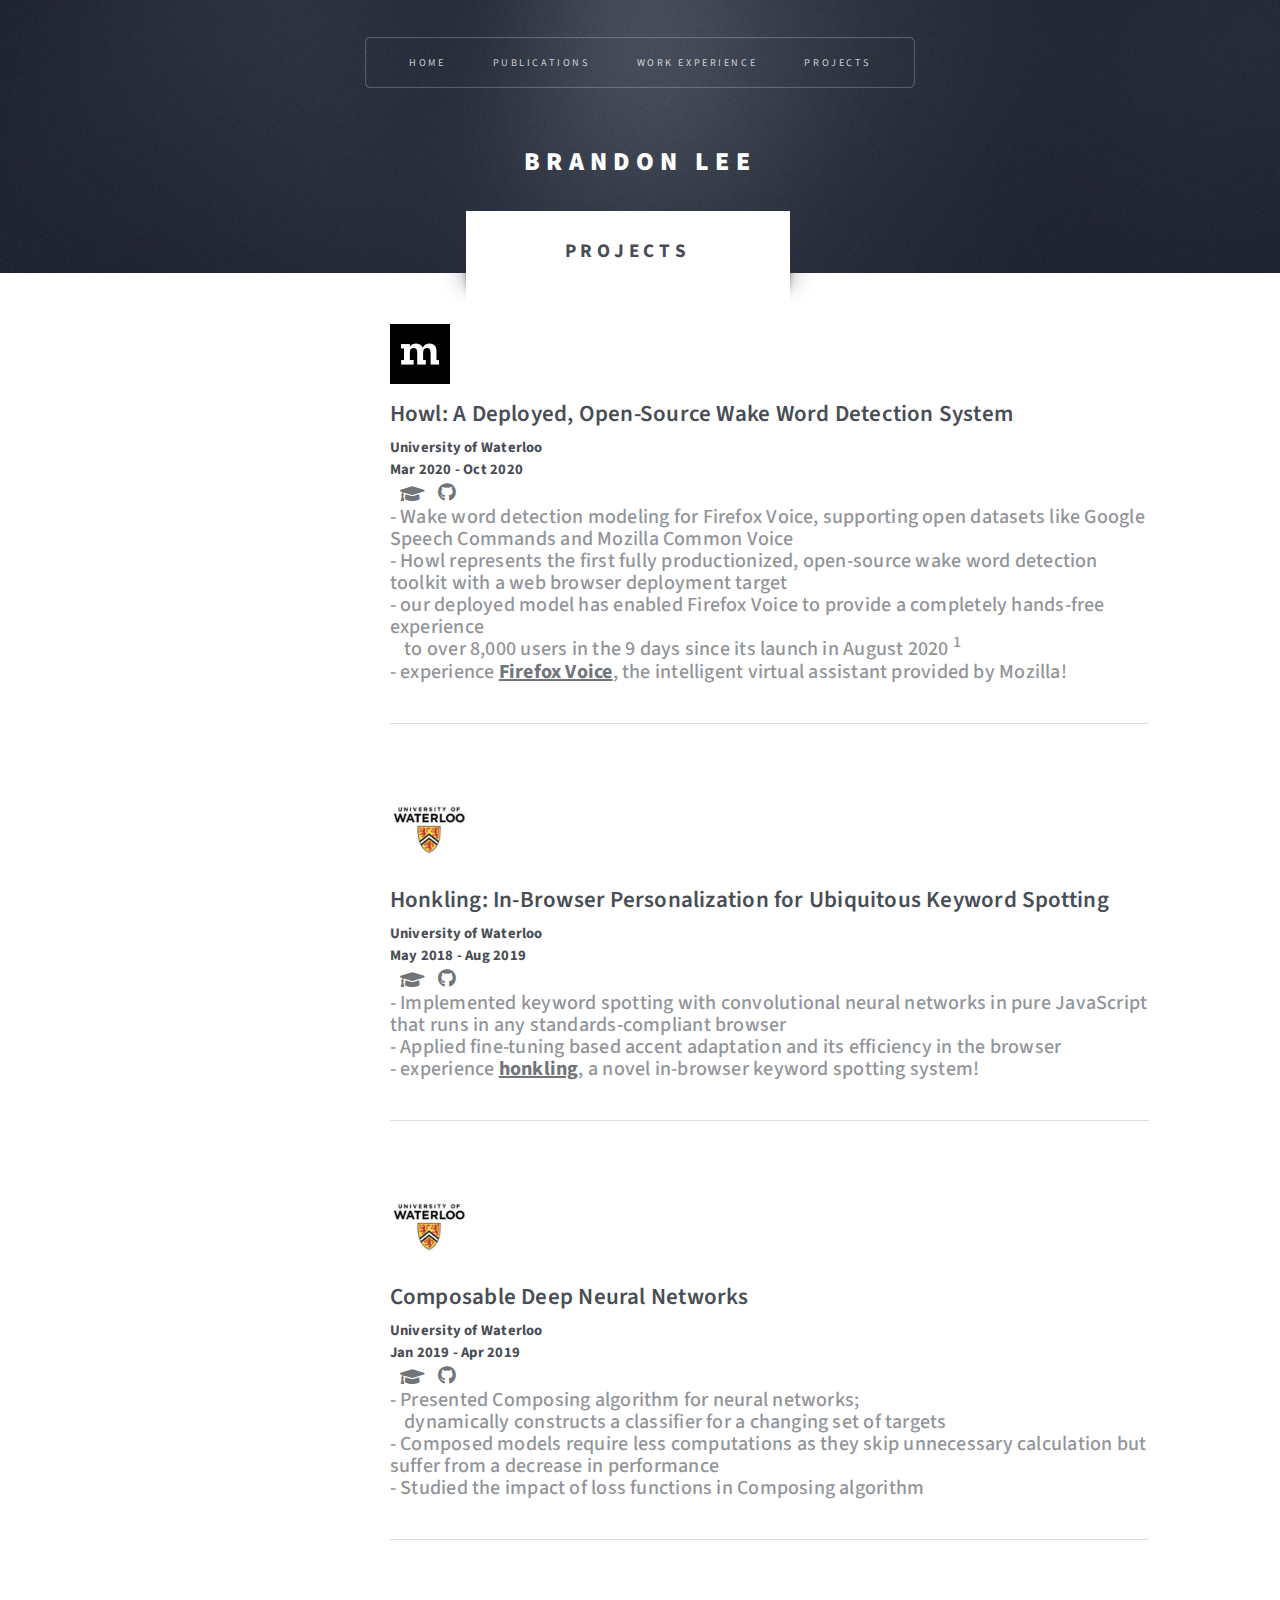
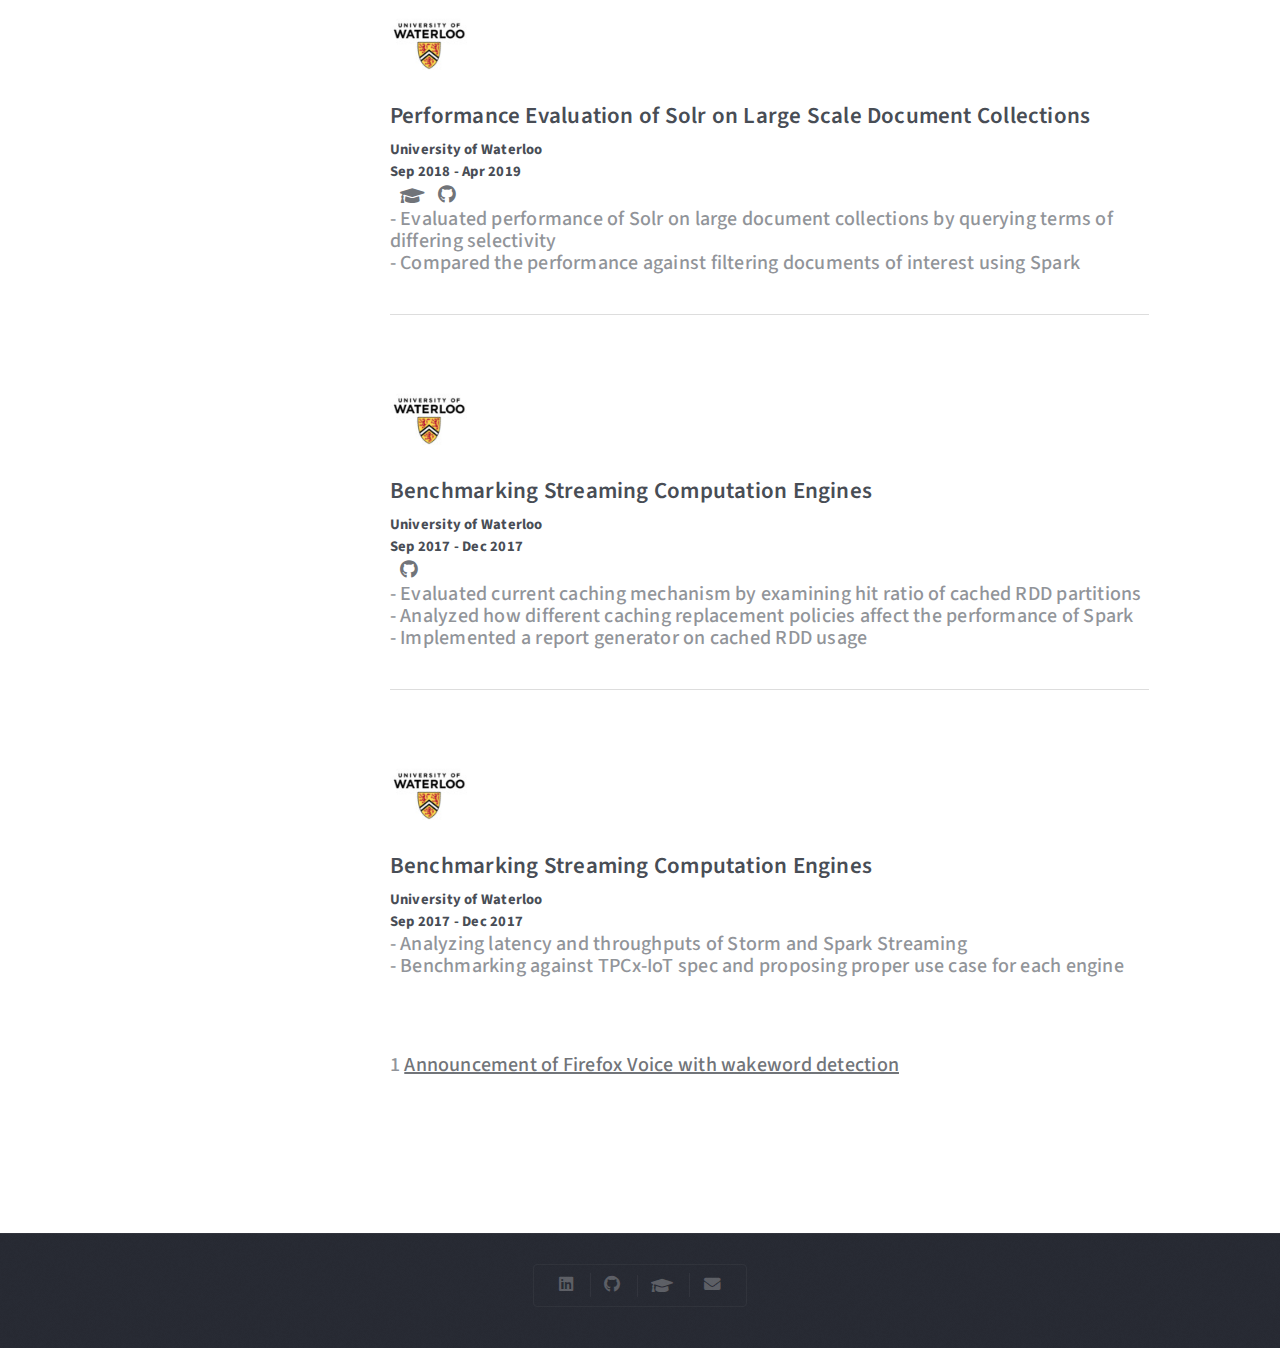
==== commit f1f1891a: "add projects" ====
--- a/projects.html
+++ b/projects.html
@@ -54,7 +54,7 @@
           &ensp;
           <a href="https://github.com/castorini/howl" class="icon brands fa-github"><span class="label">Github</span></a>
           <p>
-            - Wake word detection modeling for Firefox Voice, supporting open datasets like Google Speech Commands and Mozilla Common Voice <sup>1</sup> <br>
+            - Wake word detection modeling for Firefox Voice, supporting open datasets like Google Speech Commands and Mozilla Common Voice <br>
             - Howl represents the first fully productionized, open-source wake word detection toolkit with a web browser deployment target <br>
             - our deployed model has enabled Firefox Voice to provide a completely hands-free experience <br> &ensp; to over 8,000 users in the 9 days since its launch in August 2020 <sup>1</sup> <br>
             - experience <b><a href="https://castorini.github.io/honkling/view/home.html">Firefox Voice</a></b>, the intelligent virtual assistant provided by Mozilla!
@@ -80,24 +80,6 @@
           </p>
           <hr>
         </div>
-
-        <div id="pub-section" class="col-md">
-          <img
-            src="images/waterloo.jpeg"
-            style="width:80px;height:80px;"> &ensp;
-          <h3>Performance Evaluation of Solr on Large Scale Document Collections</h3>
-          <h4>University of Waterloo</h4>
-          <h4>Sep 2018 - Apr 2019</h4>
-          &ensp;
-          <a href="https://dl.acm.org/doi/abs/10.1145/3331184.3331395"><i class="fa fa-graduation-cap fa-lg" aria-hidden="true"></i></a>
-          &ensp;
-          <a href="https://github.com/ljj7975/solr-evaluation" class="icon brands fa-github"><span class="label">Github</span></a>
-          <p>
-            - Evaluated performance of Solr on large document collections by querying terms of differing selectivity <br>
-            - Compared the performance against filtering documents of interest using Spark <br>
-          </p>
-          <hr>
-        </div>
         
         <div id="pub-section" class="col-md">
           <img
@@ -114,6 +96,24 @@
             - Presented Composing algorithm for neural networks; <br> &ensp; dynamically constructs a classifier for a changing set of targets <br>
             - Composed models require less computations as they skip unnecessary calculation but suffer from a decrease in performance <br>
             - Studied the impact of loss functions in Composing algorithm <br>
+          </p>
+          <hr>
+        </div>
+
+        <div id="pub-section" class="col-md">
+          <img
+            src="images/waterloo.jpeg"
+            style="width:80px;height:80px;"> &ensp;
+          <h3>Performance Evaluation of Solr on Large Scale Document Collections</h3>
+          <h4>University of Waterloo</h4>
+          <h4>Sep 2018 - Apr 2019</h4>
+          &ensp;
+          <a href="https://dl.acm.org/doi/abs/10.1145/3331184.3331395"><i class="fa fa-graduation-cap fa-lg" aria-hidden="true"></i></a>
+          &ensp;
+          <a href="https://github.com/ljj7975/solr-evaluation" class="icon brands fa-github"><span class="label">Github</span></a>
+          <p>
+            - Evaluated performance of Solr on large document collections by querying terms of differing selectivity <br>
+            - Compared the performance against filtering documents of interest using Spark <br>
           </p>
           <hr>
         </div>
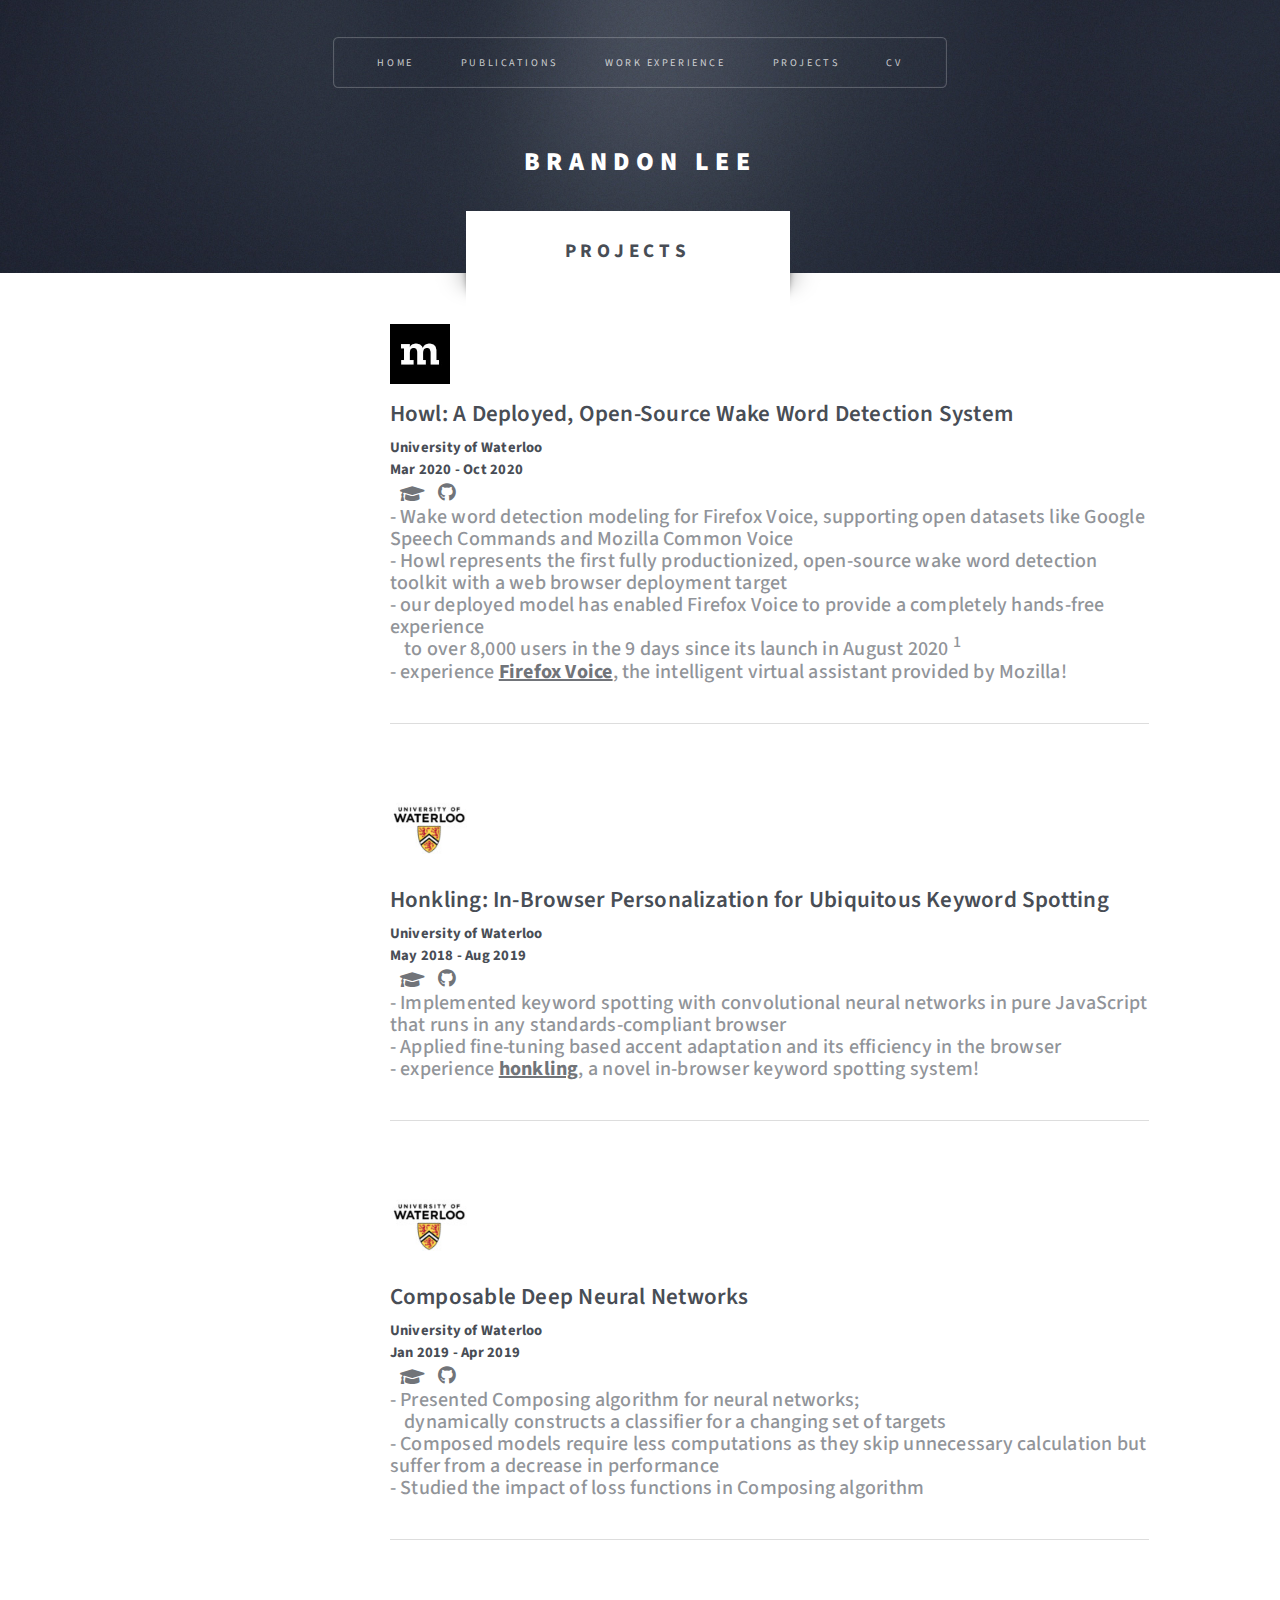
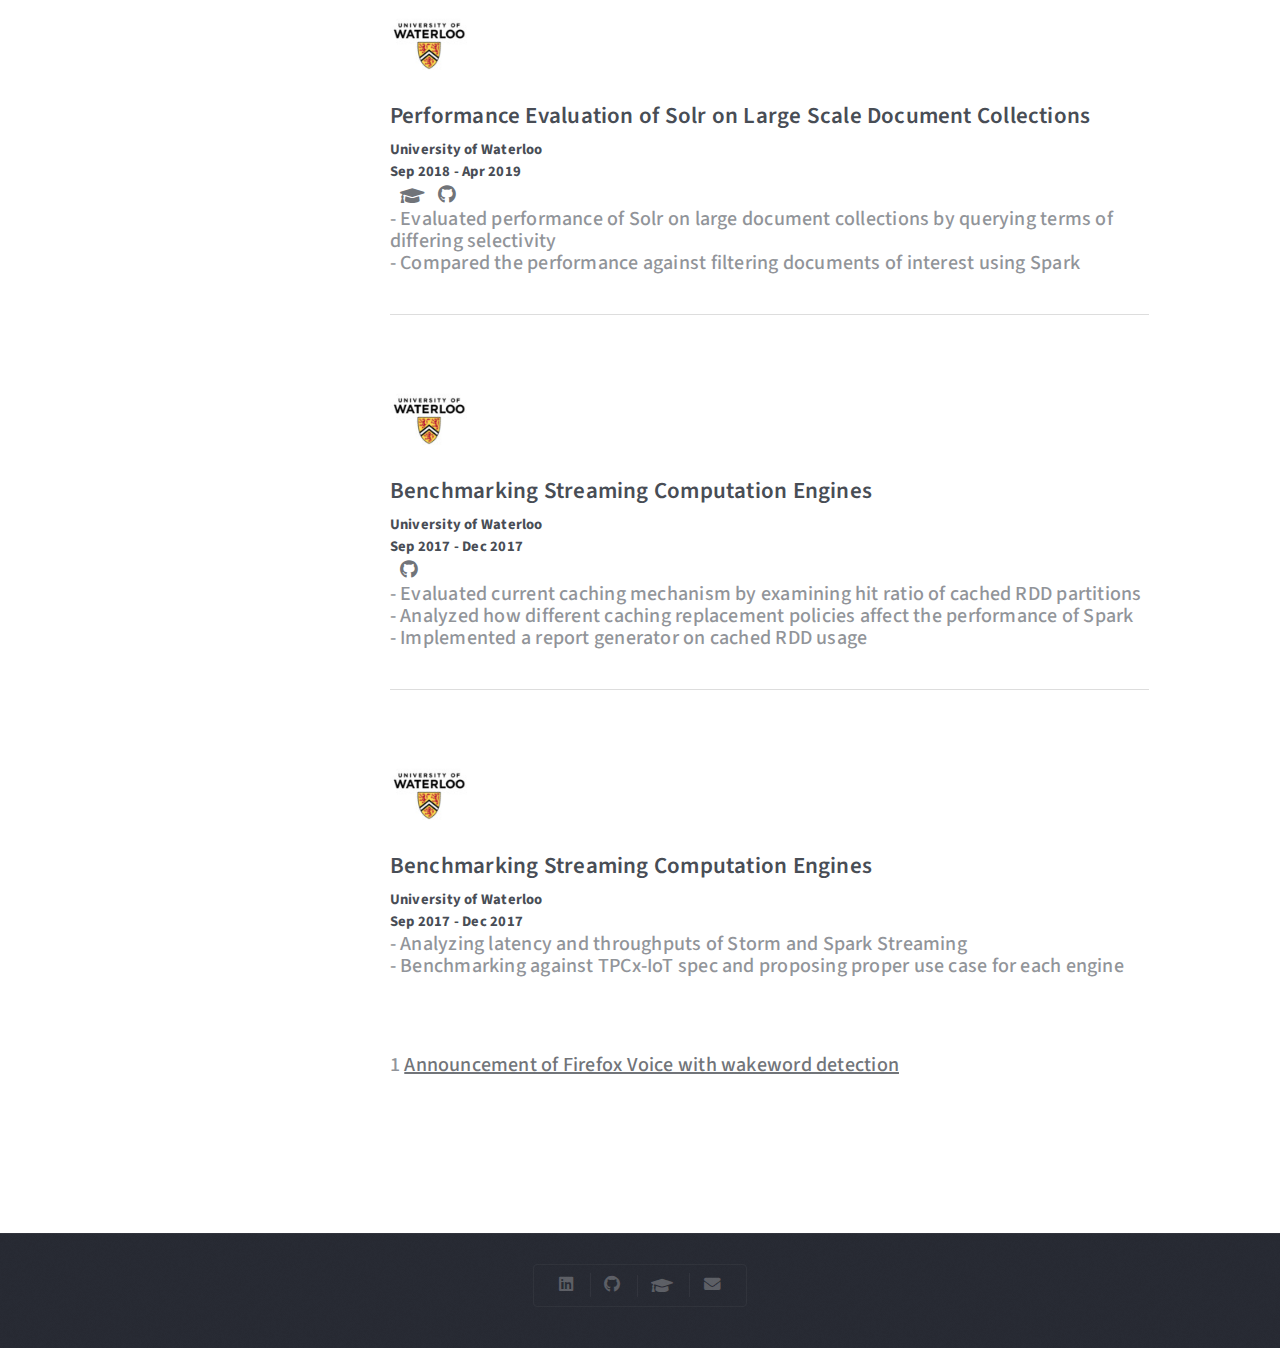
==== commit 6a1ae3b6: "rewriting intro" ====
--- a/projects.html
+++ b/projects.html
@@ -26,11 +26,7 @@
           <li><a href="publications.html">Publications</a></li>
           <li><a href="work.html">Work Experience</a></li>
           <li><a href="projects.html">Projects</a></li>
-          <!--
-                                <li><a href="no-sidebar.html">Project</a></li>
-								<li><a href="no-sidebar.html">CV</a></li>
--->
-
+          <li><a href="cv.pdf">CV</a></li>
         </ul>
       </nav>
 
@@ -57,7 +53,7 @@
             - Wake word detection modeling for Firefox Voice, supporting open datasets like Google Speech Commands and Mozilla Common Voice <br>
             - Howl represents the first fully productionized, open-source wake word detection toolkit with a web browser deployment target <br>
             - our deployed model has enabled Firefox Voice to provide a completely hands-free experience <br> &ensp; to over 8,000 users in the 9 days since its launch in August 2020 <sup>1</sup> <br>
-            - experience <b><a href="https://castorini.github.io/honkling/view/home.html">Firefox Voice</a></b>, the intelligent virtual assistant provided by Mozilla!
+            - experience <b><a href="https://github.com/mozilla-extensions/firefox-voice">Firefox Voice</a></b>, the intelligent virtual assistant provided by Mozilla!
           </p>
           <hr>
         </div>
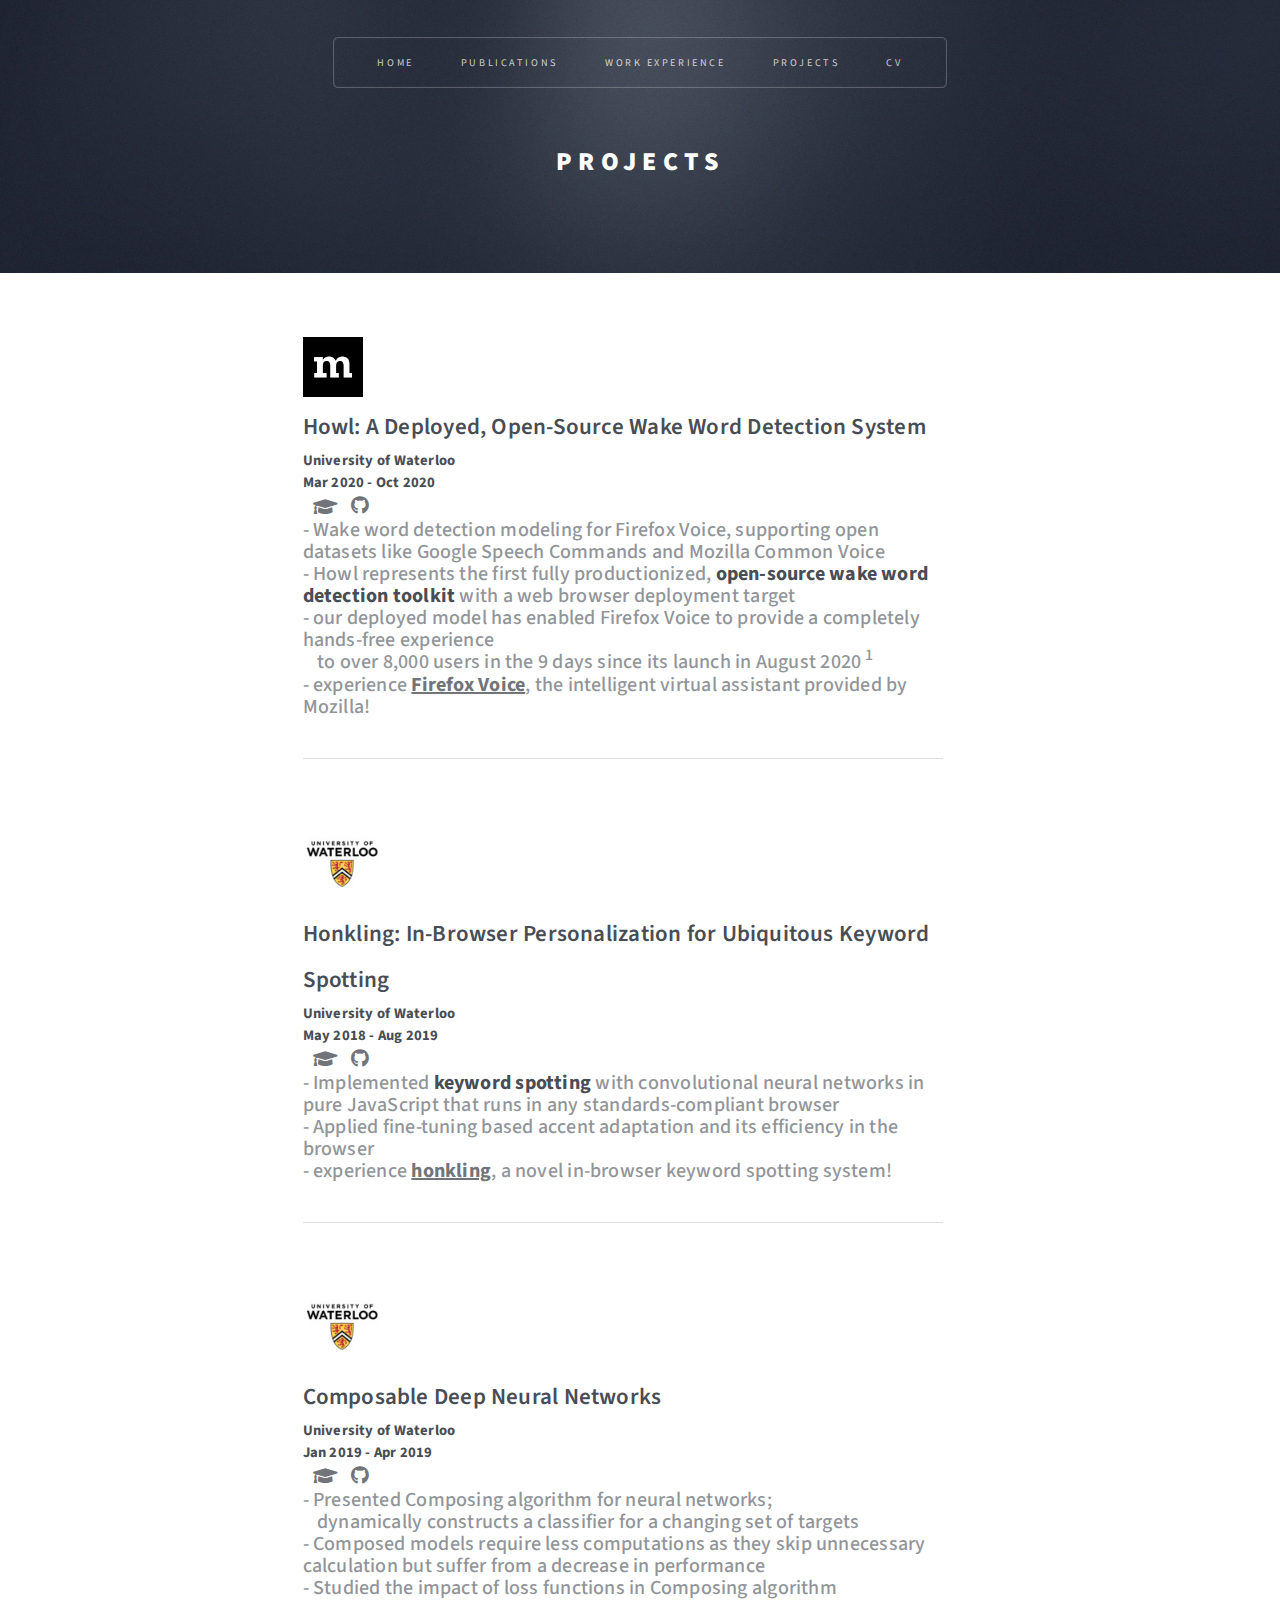
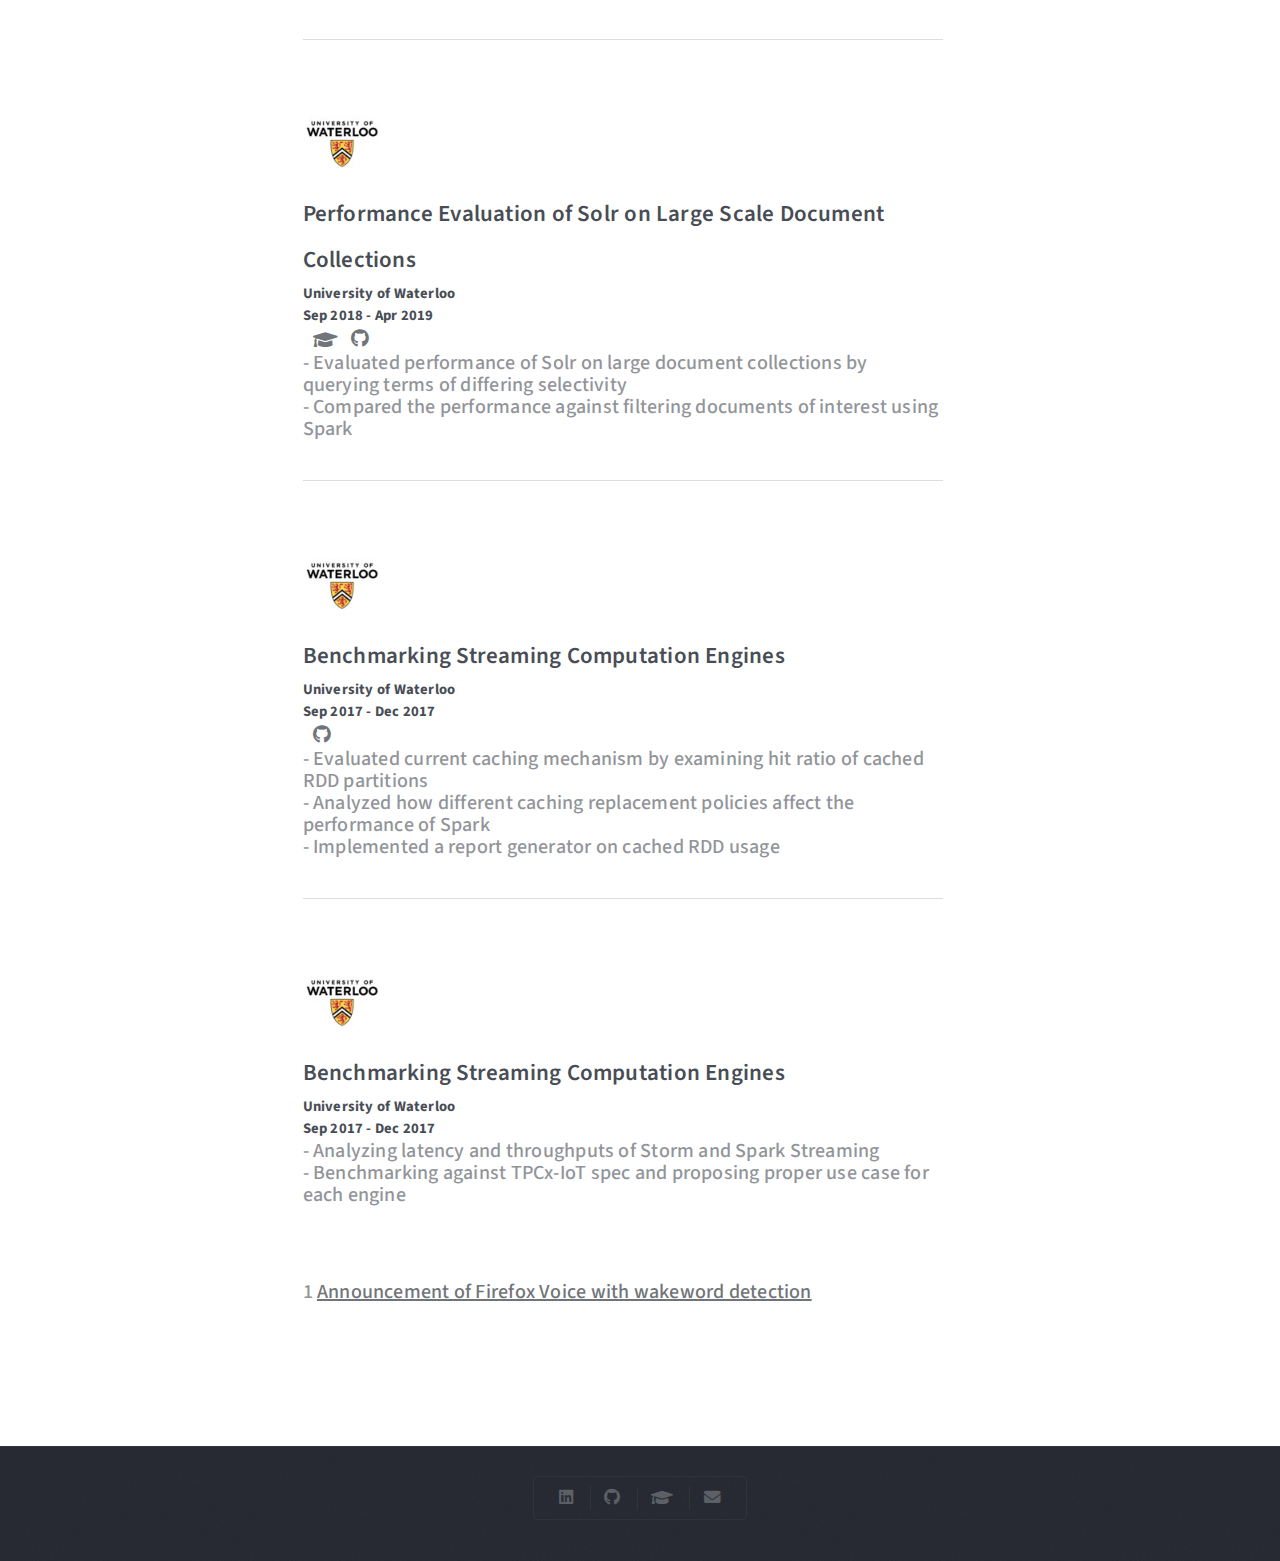
==== commit b133f895: "updating the paddings" ====
--- a/projects.html
+++ b/projects.html
@@ -16,7 +16,7 @@
 
       <!-- Logo -->
       <div id="logo">
-        <h1><a href="index.html">Brandon Lee</a></h1>
+        <h1>Projects</h1>
       </div>
 
       <!-- Nav -->
@@ -34,7 +34,6 @@
 
     <!-- Main -->
     <section id="main" class="wrapper style2">
-      <div class="title">Projects</div>
 
       <div id="white" class="row">
 
@@ -51,7 +50,7 @@
           <a href="https://github.com/castorini/howl" class="icon brands fa-github"><span class="label">Github</span></a>
           <p>
             - Wake word detection modeling for Firefox Voice, supporting open datasets like Google Speech Commands and Mozilla Common Voice <br>
-            - Howl represents the first fully productionized, open-source wake word detection toolkit with a web browser deployment target <br>
+            - Howl represents the first fully productionized, <b>open-source wake word detection toolkit</b> with a web browser deployment target <br>
             - our deployed model has enabled Firefox Voice to provide a completely hands-free experience <br> &ensp; to over 8,000 users in the 9 days since its launch in August 2020 <sup>1</sup> <br>
             - experience <b><a href="https://github.com/mozilla-extensions/firefox-voice">Firefox Voice</a></b>, the intelligent virtual assistant provided by Mozilla!
           </p>
@@ -70,7 +69,7 @@
           &ensp;
           <a href="https://github.com/castorini/honkling" class="icon brands fa-github"><span class="label">Github</span></a>
           <p>
-            - Implemented keyword spotting with convolutional neural networks in pure JavaScript that runs in any standards-compliant browser <br>
+            - Implemented <b>keyword spotting</b> with convolutional neural networks in pure JavaScript that runs in any standards-compliant browser <br>
             - Applied fine-tuning based accent adaptation and its efficiency in the browser <br>
             - experience <b><a href="https://castorini.github.io/honkling/view/home.html">honkling</a></b>, a novel in-browser keyword spotting system!
           </p>
--- a/assets/css/main.css
+++ b/assets/css/main.css
@@ -3158,14 +3158,24 @@
 }
 
 #pub-section {
-    text-align: left;
-    width: 100%;
-    padding-top: 1.5em;
-    padding-left: 20em;
-    padding-bottom: 1em;
-    margin-left: 10%;
-    margin-right: 10%;
+  margin: auto;
+  width: 60vw;
+  padding-left: 5vw;
+  padding-right: 5vw;
 }
+
+
+@media screen and (max-width: 980px) {
+  #pub-section {
+    margin: auto;
+    width: 90vw;
+    padding-left: 3vw;
+    padding-right: 3vw;
+  }
+}
+
+
+
     #pub-section h3{
         font-weight: 600;
         font-size: 23px;
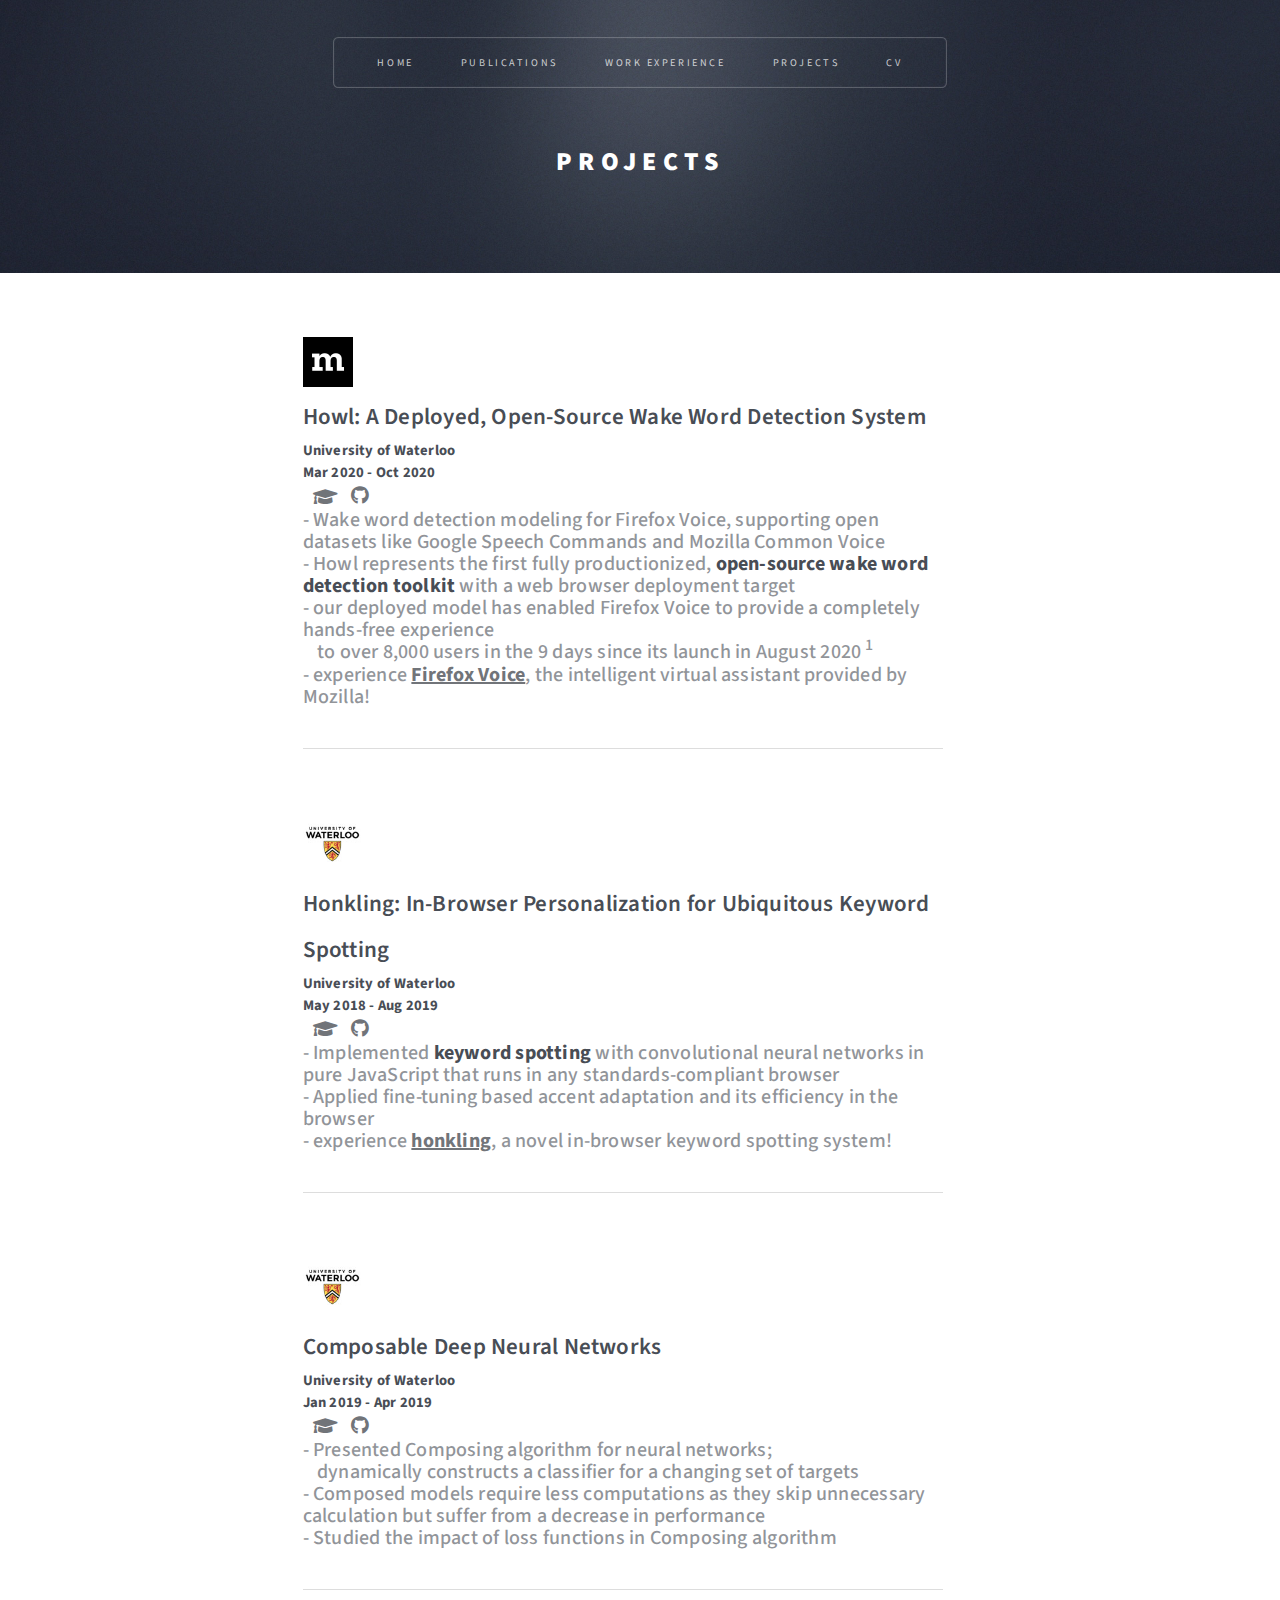
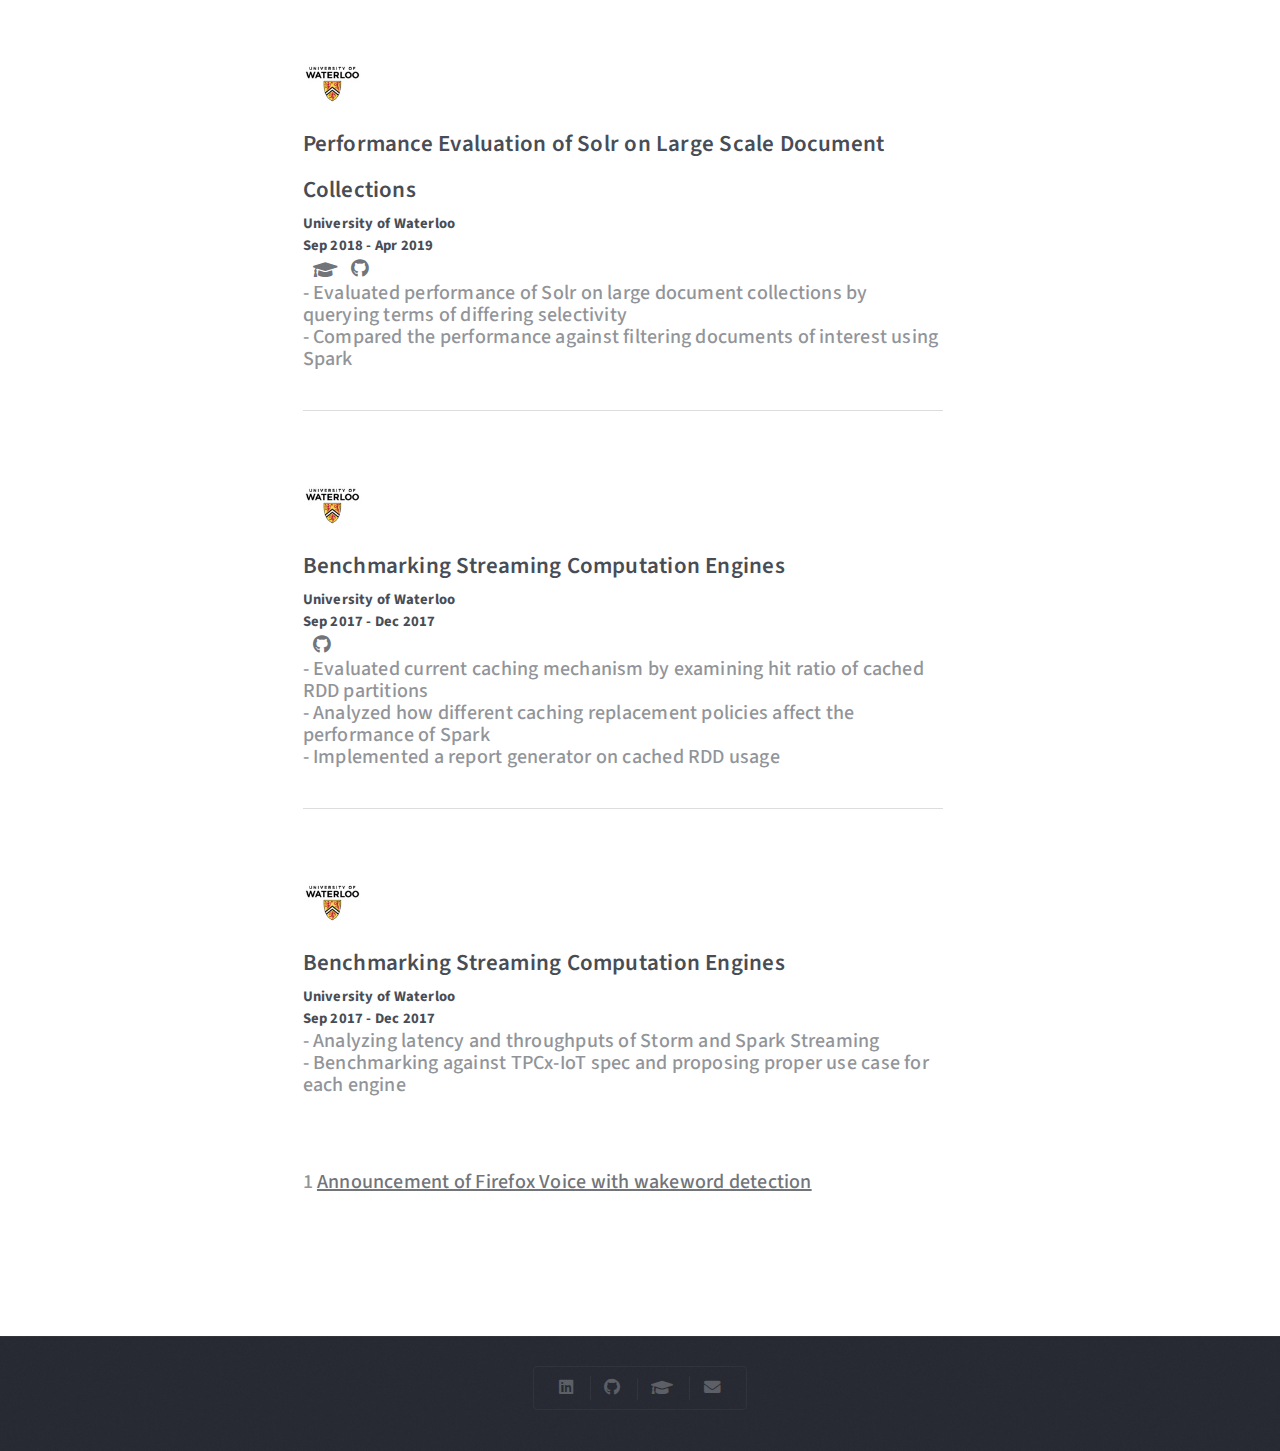
==== commit 80668cb5: "updating logo sizes" ====
--- a/projects.html
+++ b/projects.html
@@ -40,7 +40,7 @@
         <div id="pub-section" class="col-md">
           <img
             src="images/mozilla.jpeg"
-            style="width:60px;height:60px;"> &ensp;
+            style="width:50px;height:50px;"> &ensp;
           <h3>Howl: A Deployed, Open-Source Wake Word Detection System</h3>
           <h4>University of Waterloo</h4>
           <h4>Mar 2020 - Oct 2020</h4>
@@ -60,7 +60,7 @@
         <div id="pub-section" class="col-md">
           <img
             src="images/waterloo.jpeg"
-            style="width:80px;height:80px;"> &ensp;
+            style="width:60px;height:60px;"> &ensp;
           <h3>Honkling: In-Browser Personalization for Ubiquitous Keyword Spotting</h3>
           <h4>University of Waterloo</h4>
           <h4>May 2018 - Aug 2019</h4>
@@ -79,7 +79,7 @@
         <div id="pub-section" class="col-md">
           <img
             src="images/waterloo.jpeg"
-            style="width:80px;height:80px;"> &ensp;
+            style="width:60px;height:60px;"> &ensp;
           <h3>Composable Deep Neural Networks</h3>
           <h4>University of Waterloo</h4>
           <h4>Jan 2019 - Apr 2019</h4>
@@ -98,7 +98,7 @@
         <div id="pub-section" class="col-md">
           <img
             src="images/waterloo.jpeg"
-            style="width:80px;height:80px;"> &ensp;
+            style="width:60px;height:60px;"> &ensp;
           <h3>Performance Evaluation of Solr on Large Scale Document Collections</h3>
           <h4>University of Waterloo</h4>
           <h4>Sep 2018 - Apr 2019</h4>
@@ -116,7 +116,7 @@
         <div id="pub-section" class="col-md">
           <img
             src="images/waterloo.jpeg"
-            style="width:80px;height:80px;"> &ensp;
+            style="width:60px;height:60px;"> &ensp;
           <h3>Benchmarking Streaming Computation Engines</h3>
           <h4>University of Waterloo</h4>
           <h4>Sep 2017 - Dec 2017</h4>
@@ -133,7 +133,7 @@
         <div id="pub-section" class="col-md">
           <img
             src="images/waterloo.jpeg"
-            style="width:80px;height:80px;"> &ensp;
+            style="width:60px;height:60px;"> &ensp;
           <h3>Benchmarking Streaming Computation Engines</h3>
           <h4>University of Waterloo</h4>
           <h4>Sep 2017 - Dec 2017</h4>
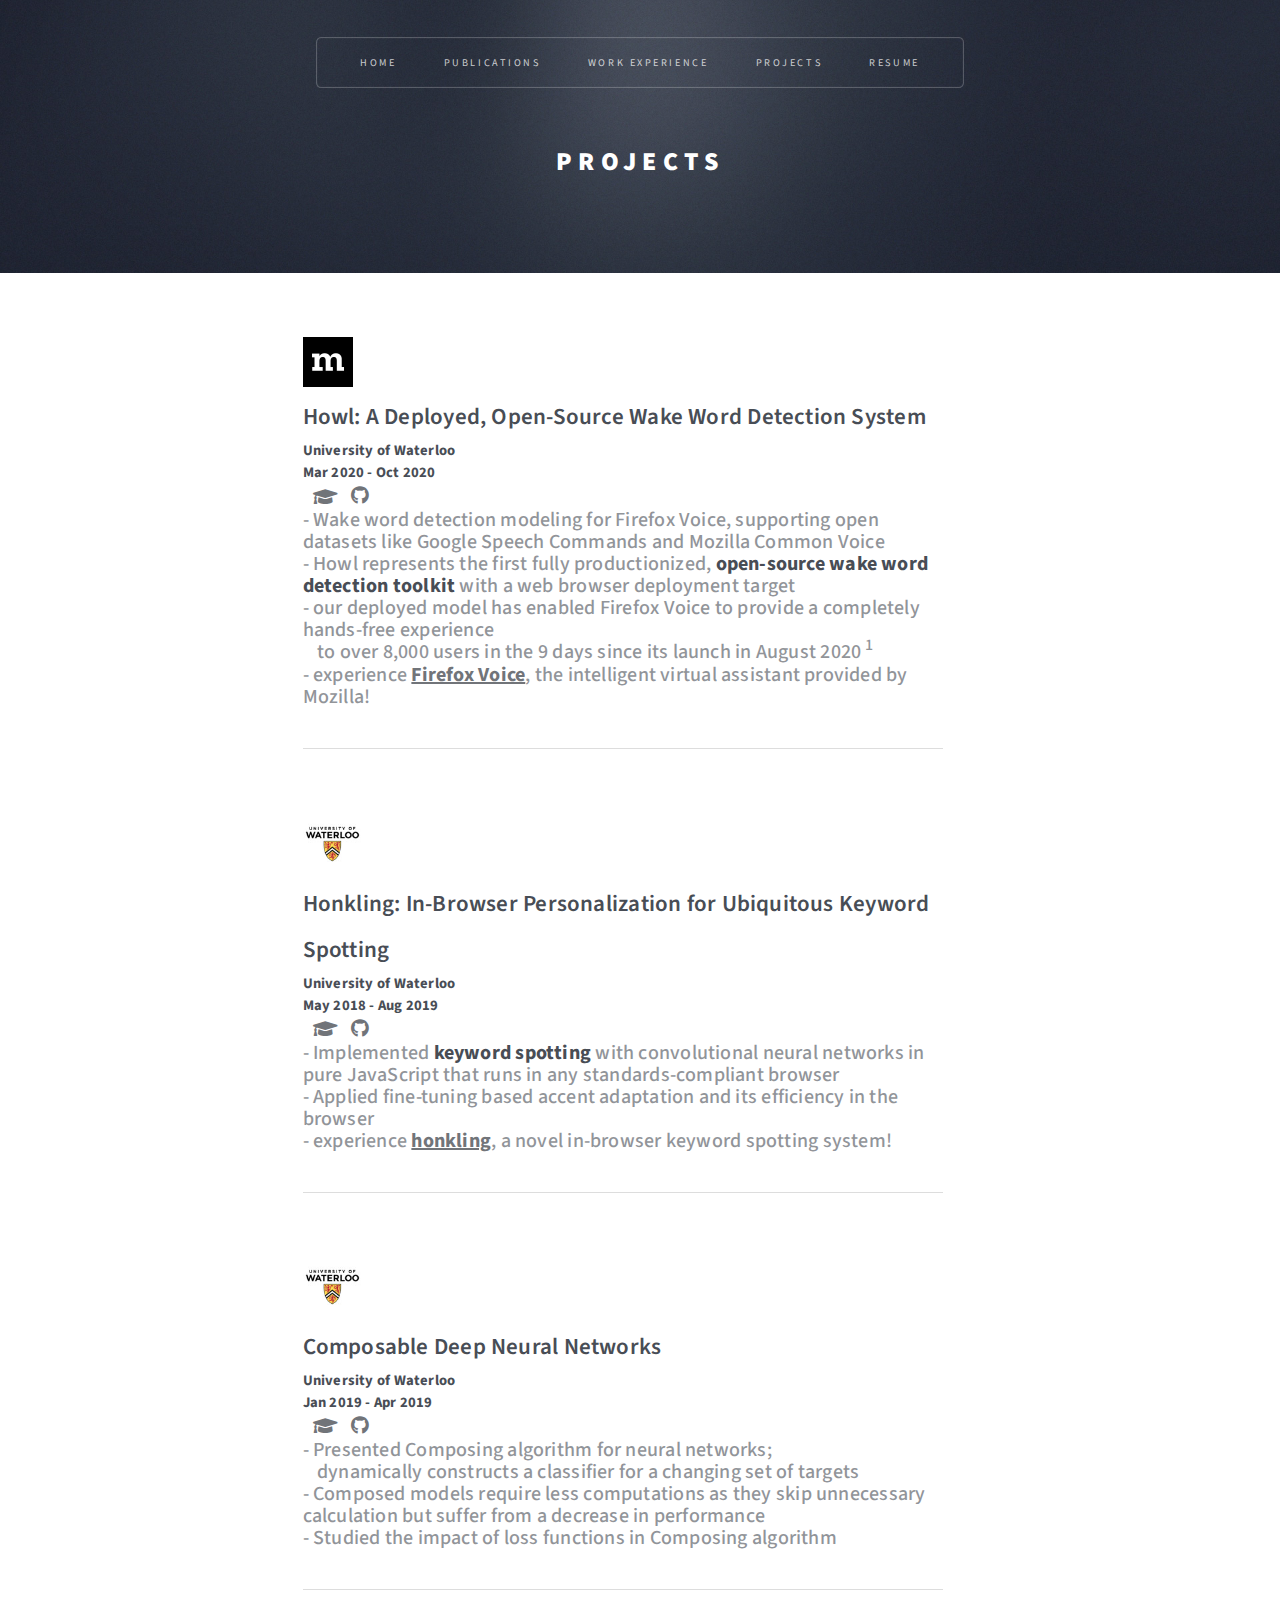
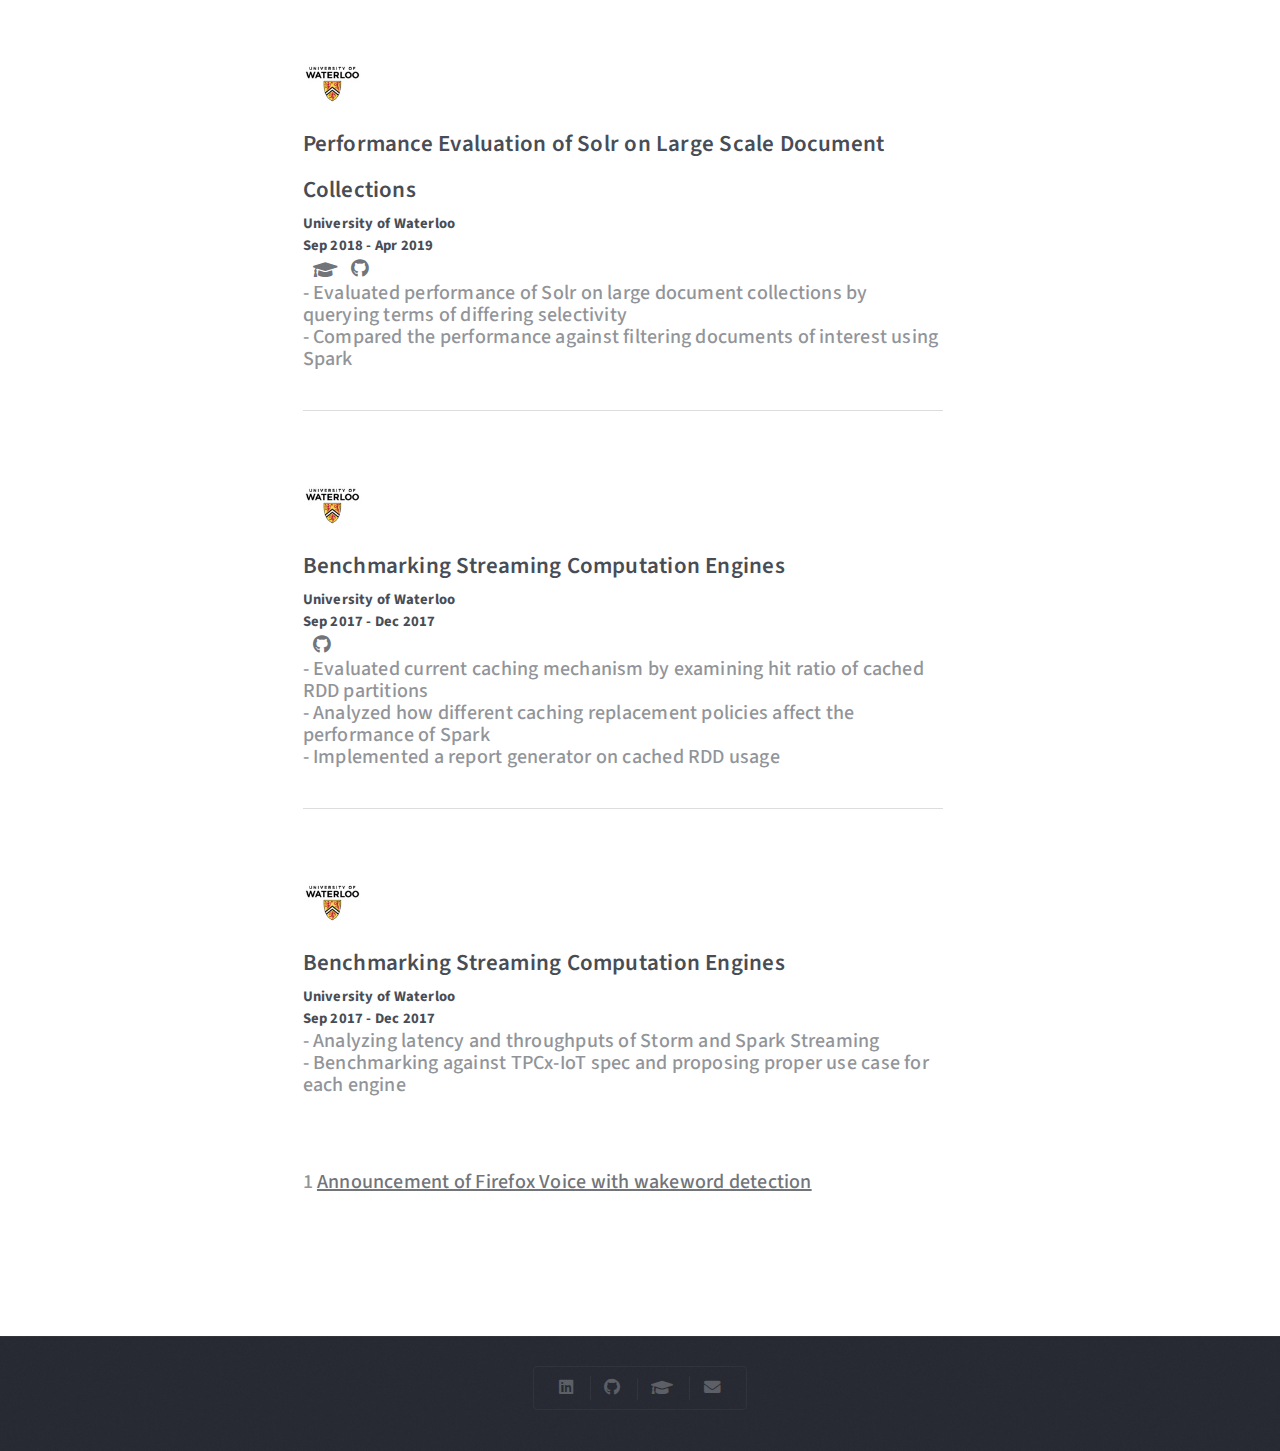
==== commit 89fe71d7: "add resume" ====
--- a/projects.html
+++ b/projects.html
@@ -26,7 +26,7 @@
           <li><a href="publications.html">Publications</a></li>
           <li><a href="work.html">Work Experience</a></li>
           <li><a href="projects.html">Projects</a></li>
-          <li><a href="cv.pdf">CV</a></li>
+          <li><a href="Resume.pdf">Resume</a></li>
         </ul>
       </nav>
 
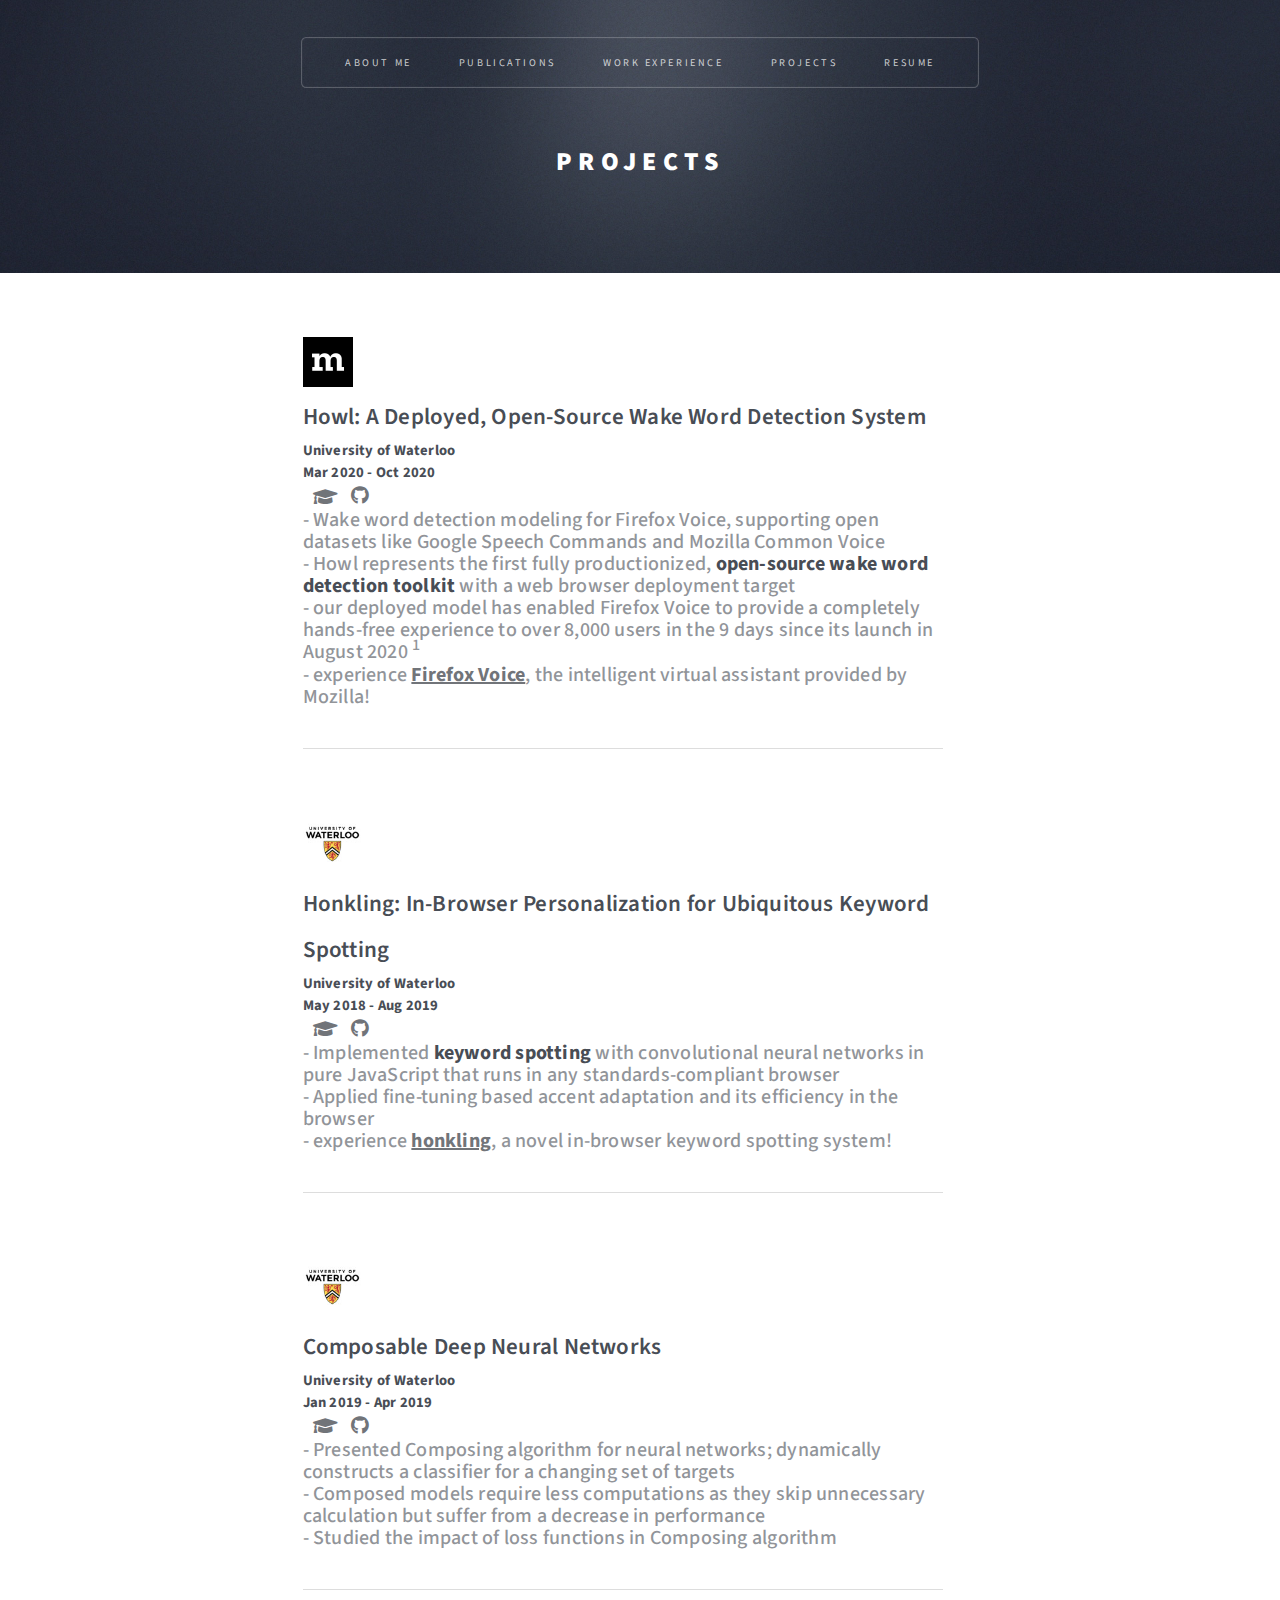
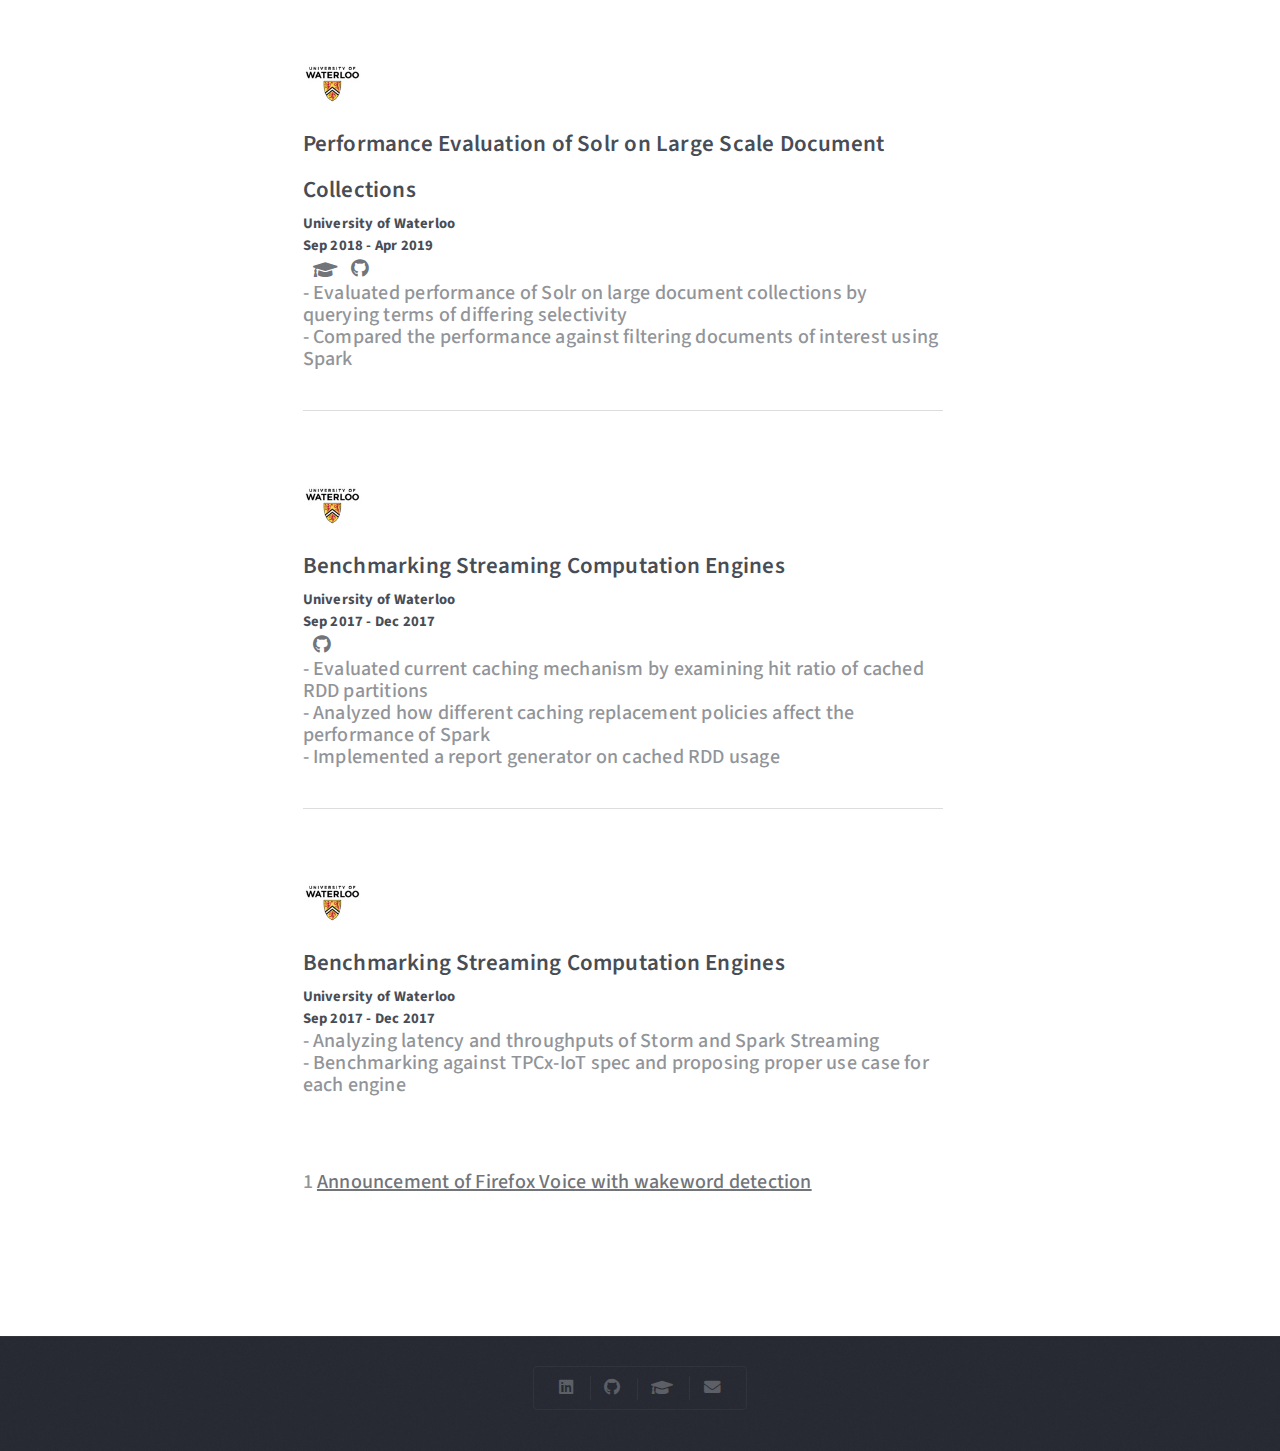
==== commit 056b8110: "update minor discrepency" ====
--- a/projects.html
+++ b/projects.html
@@ -22,7 +22,7 @@
       <!-- Nav -->
       <nav id="nav">
         <ul>
-          <li class="current"><a href="index.html">Home</a></li>
+          <li class="current"><a href="index.html">About me</a></li>
           <li><a href="publications.html">Publications</a></li>
           <li><a href="work.html">Work Experience</a></li>
           <li><a href="projects.html">Projects</a></li>
@@ -51,7 +51,7 @@
           <p>
             - Wake word detection modeling for Firefox Voice, supporting open datasets like Google Speech Commands and Mozilla Common Voice <br>
             - Howl represents the first fully productionized, <b>open-source wake word detection toolkit</b> with a web browser deployment target <br>
-            - our deployed model has enabled Firefox Voice to provide a completely hands-free experience <br> &ensp; to over 8,000 users in the 9 days since its launch in August 2020 <sup>1</sup> <br>
+            - our deployed model has enabled Firefox Voice to provide a completely hands-free experience to over 8,000 users in the 9 days since its launch in August 2020 <sup>1</sup> <br>
             - experience <b><a href="https://github.com/mozilla-extensions/firefox-voice">Firefox Voice</a></b>, the intelligent virtual assistant provided by Mozilla!
           </p>
           <hr>
@@ -88,7 +88,7 @@
           &ensp;
           <a href="https://github.com/ljj7975/composable-model-exp" class="icon brands fa-github"><span class="label">Github</span></a>
           <p>
-            - Presented Composing algorithm for neural networks; <br> &ensp; dynamically constructs a classifier for a changing set of targets <br>
+            - Presented Composing algorithm for neural networks; dynamically constructs a classifier for a changing set of targets <br>
             - Composed models require less computations as they skip unnecessary calculation but suffer from a decrease in performance <br>
             - Studied the impact of loss functions in Composing algorithm <br>
           </p>
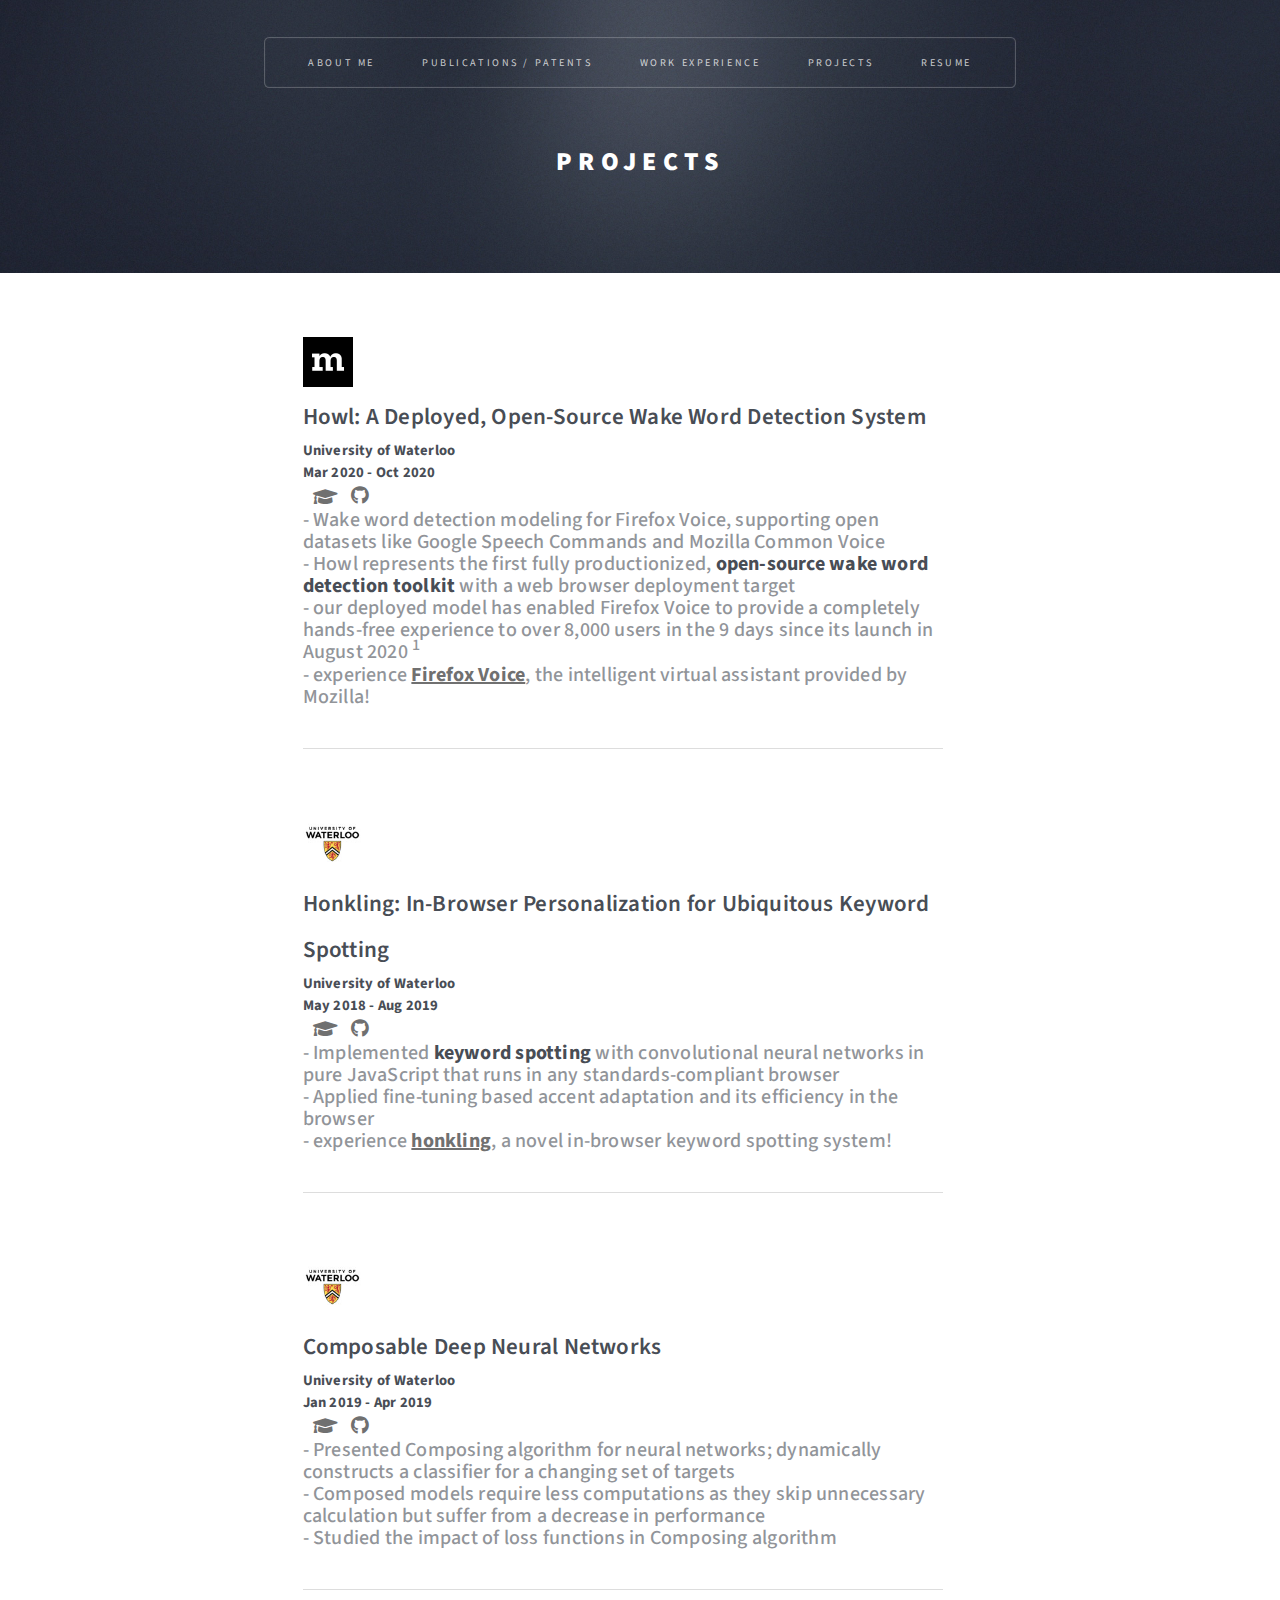
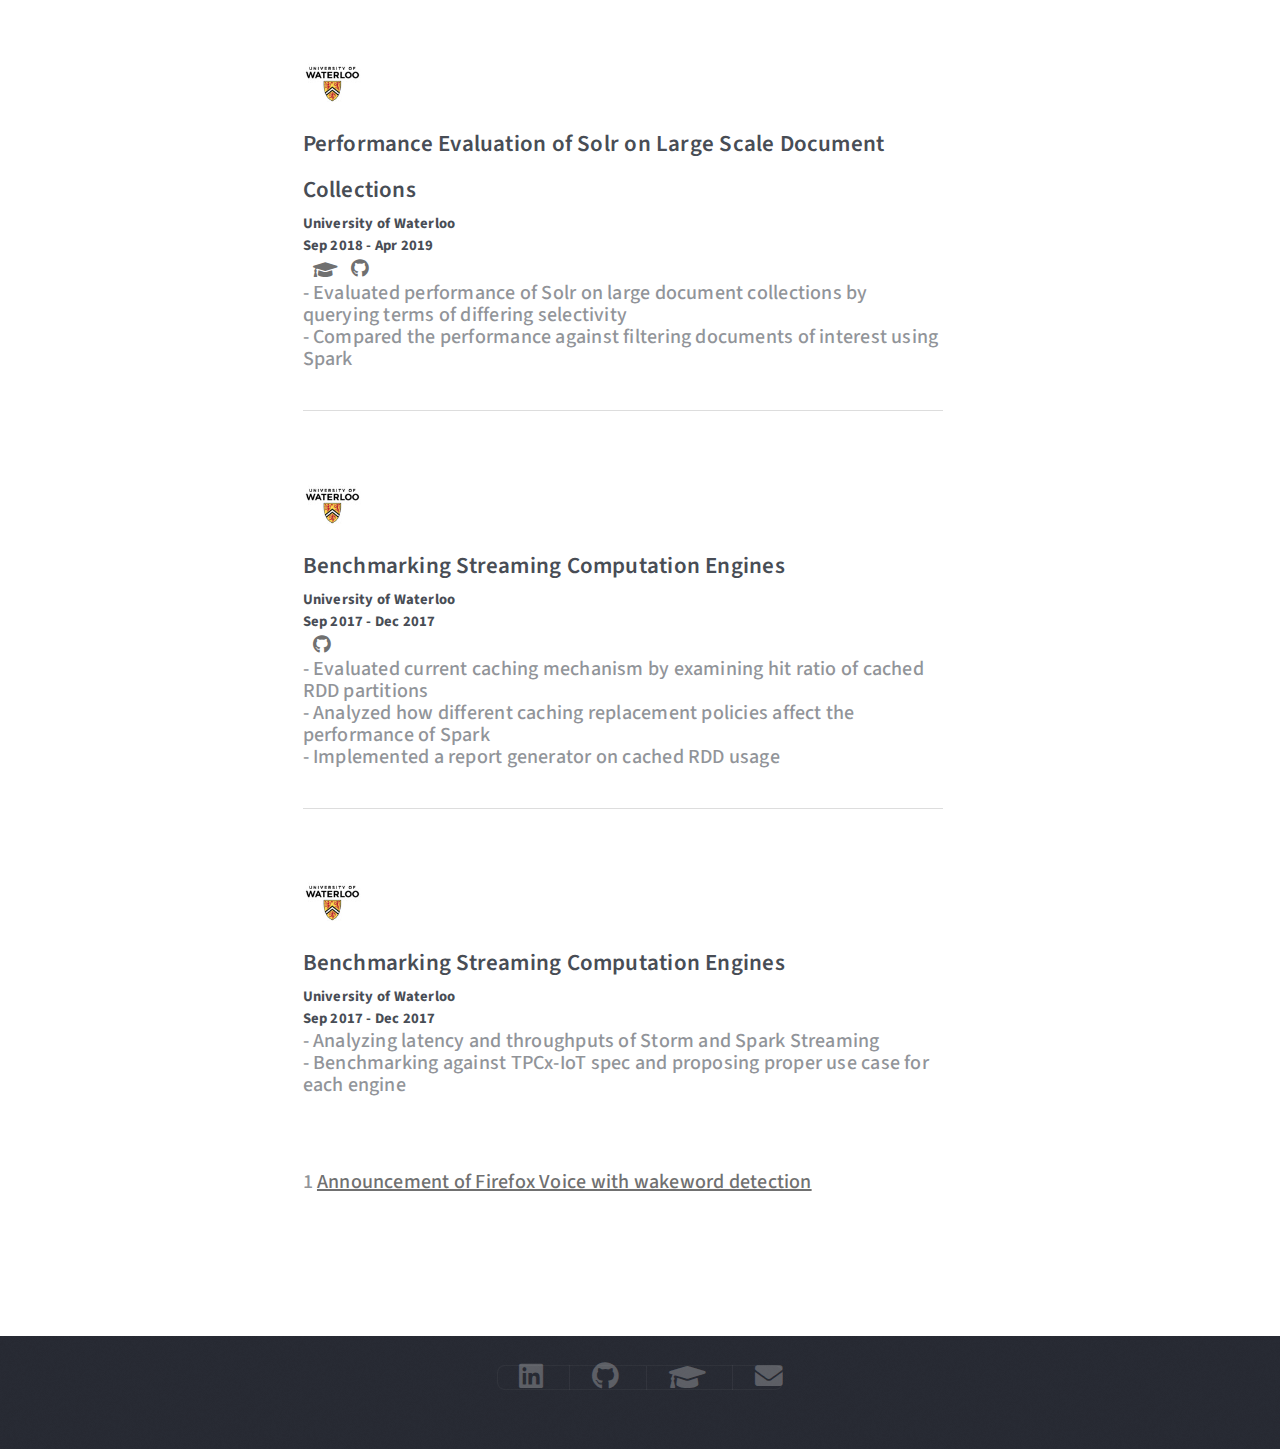
==== commit ecdbbed2: "adding new resume" ====
--- a/projects.html
+++ b/projects.html
@@ -23,7 +23,7 @@
       <nav id="nav">
         <ul>
           <li class="current"><a href="index.html">About me</a></li>
-          <li><a href="publications.html">Publications</a></li>
+          <li><a href="publications.html">Publications / Patents</a></li>
           <li><a href="work.html">Work Experience</a></li>
           <li><a href="projects.html">Projects</a></li>
           <li><a href="Resume.pdf">Resume</a></li>
--- a/assets/css/main.css
+++ b/assets/css/main.css
@@ -1964,7 +1964,7 @@
 		.wrapper .title {
 			position: absolute;
 			top: 0;
-			left: 55%;
+			left: 50%;
 			text-align: center;
 			text-transform: uppercase;
 			display: block;
@@ -1980,6 +1980,47 @@
 			padding-top: 0.5em;
 		}
 
+    @media screen and (min-width: 737px) {
+      .wrapper .title {
+        left: 60%;
+      }
+    }
+
+    @media screen and (min-width: 830px) {
+      .wrapper .title {
+        left: 58.5%;
+      }
+    }
+
+    @media screen and (min-width: 930px) {
+      .wrapper .title {
+        left: 57%;
+      }
+    }
+
+    @media screen and (min-width: 1100px) {
+      .wrapper .title {
+        left: 56.5%;
+      }
+    }
+
+    @media screen and (min-width: 1280px) {
+      .wrapper .title {
+        left: 56%;
+      }
+    }
+
+    @media screen and (min-width: 1480px) {
+      .wrapper .title {
+        left: 55.5%;
+      }
+    }
+
+    @media screen and (min-width: 1680px) {
+      .wrapper .title {
+        left: 55%;
+      }
+    }
 			.wrapper .title:before {
 				content: '';
 				position: absolute;
@@ -2407,9 +2448,9 @@
 
 	#copyright {
 		text-align: center;
-		padding-top: 3em;
-		margin-top: 3em;
-		border-top: solid 1px rgba(255, 255, 255, 0.05);
+		/* padding-top: 1em; */
+		/* margin-top: 1em; */
+		/* border-top: solid 1px rgba(255, 255, 255, 0.05); */
 	}
 
 		#copyright ul {
@@ -2418,8 +2459,8 @@
 			box-shadow: inset 0px 0px 1px 1px rgba(255, 255, 255, 0.05);
 			color: #aaa;
 			color: rgba(255, 255, 255, 0.25);
-			padding: 0.75em 2em;
-			font-size: 0.9em;
+			/* padding: 0.5em; */
+			font-size: 1.5em;
 		}
 
 			#copyright ul li {
@@ -3187,4 +3228,14 @@
         font-size: 20px;
     }
 
-
+    #pub-section a {
+      color: #707070
+    }
+
+    #pub-section p strong {
+      color: #707070
+    }
+
+    #pub-section a:hover, a:active {
+      color: black;
+    }
